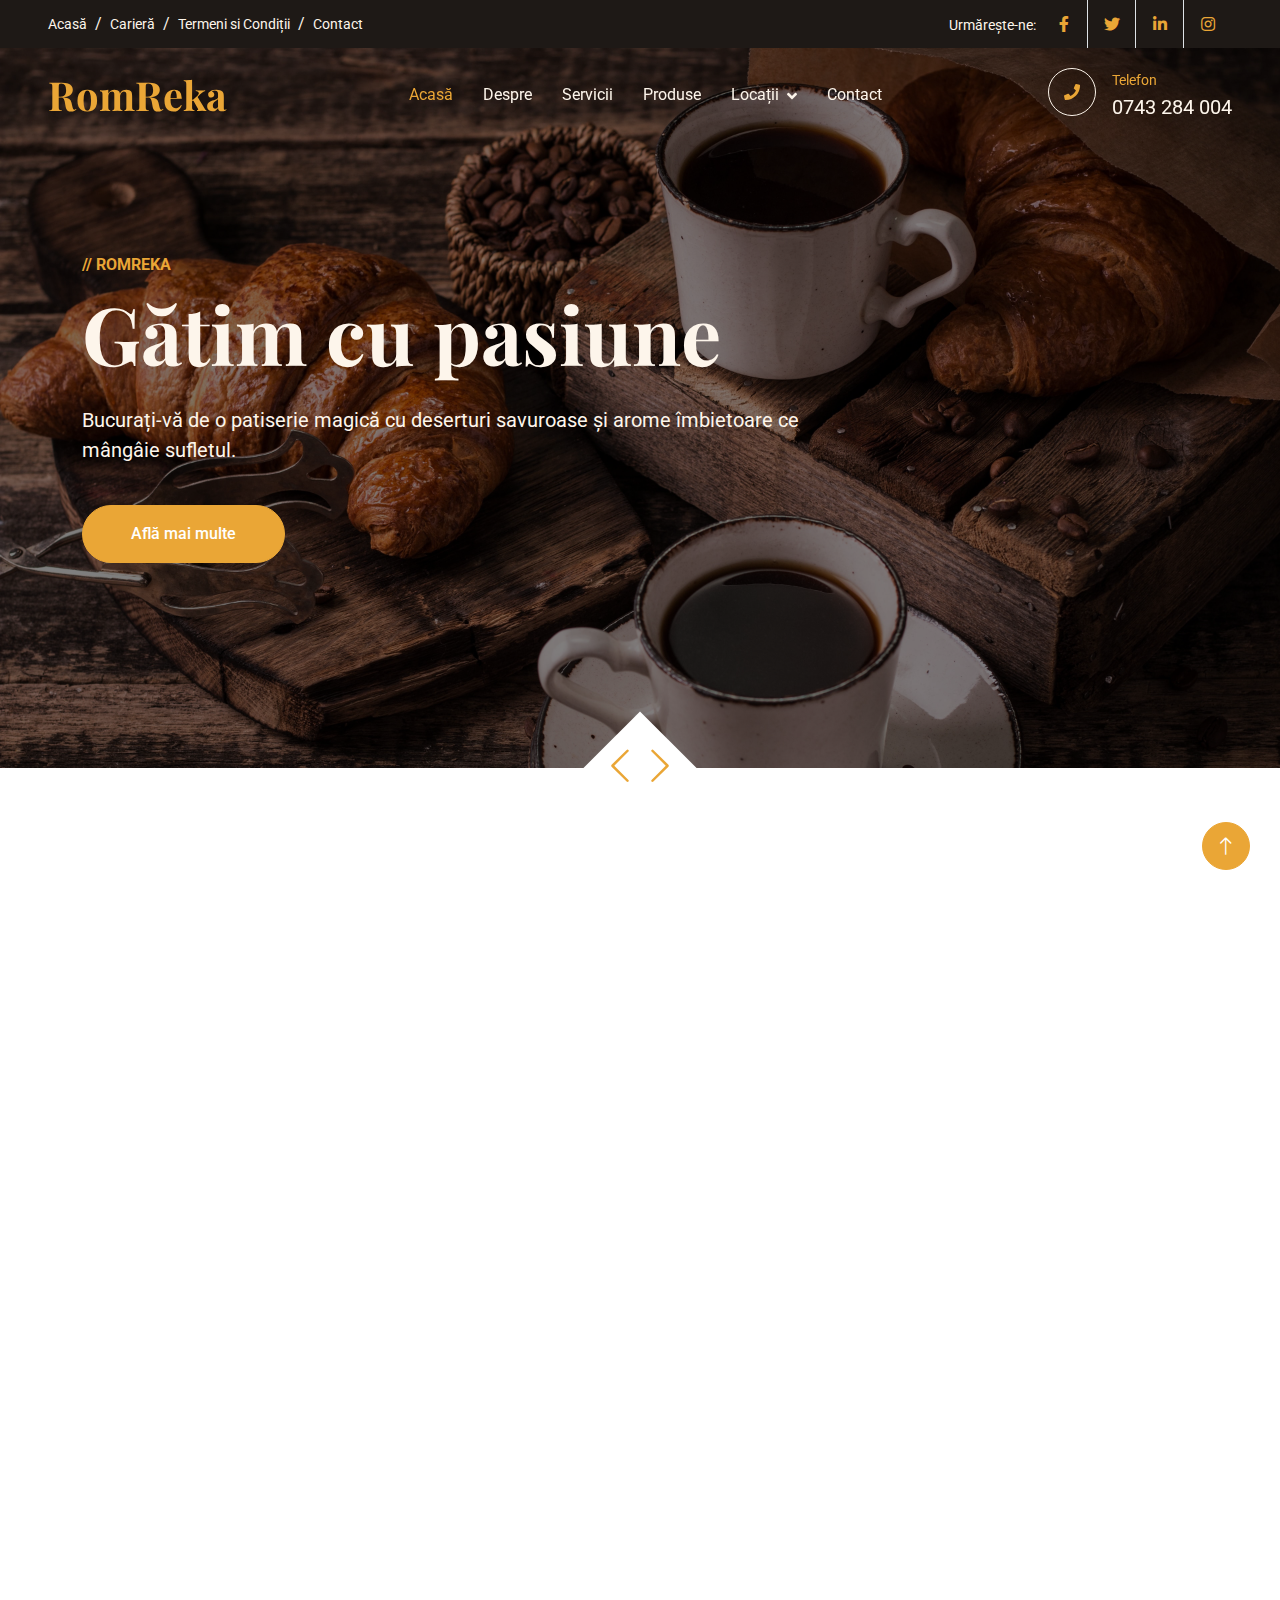
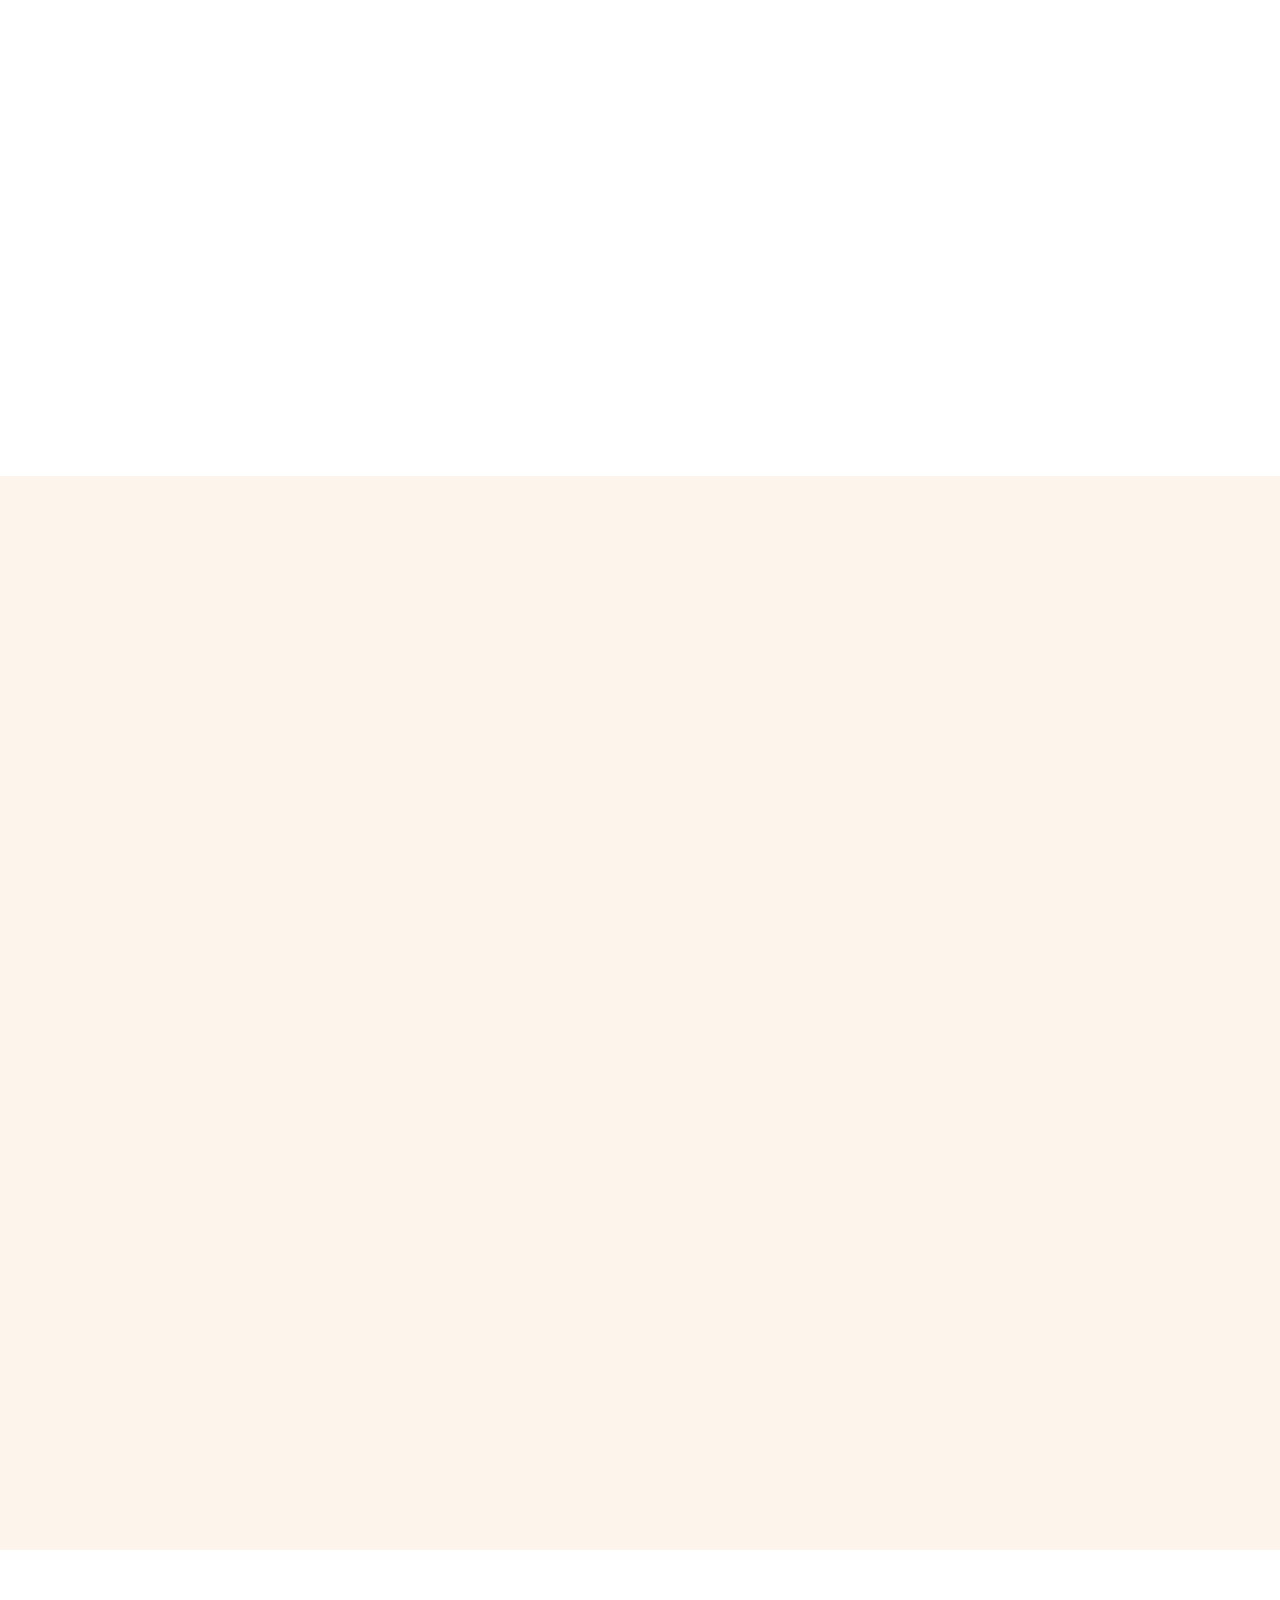
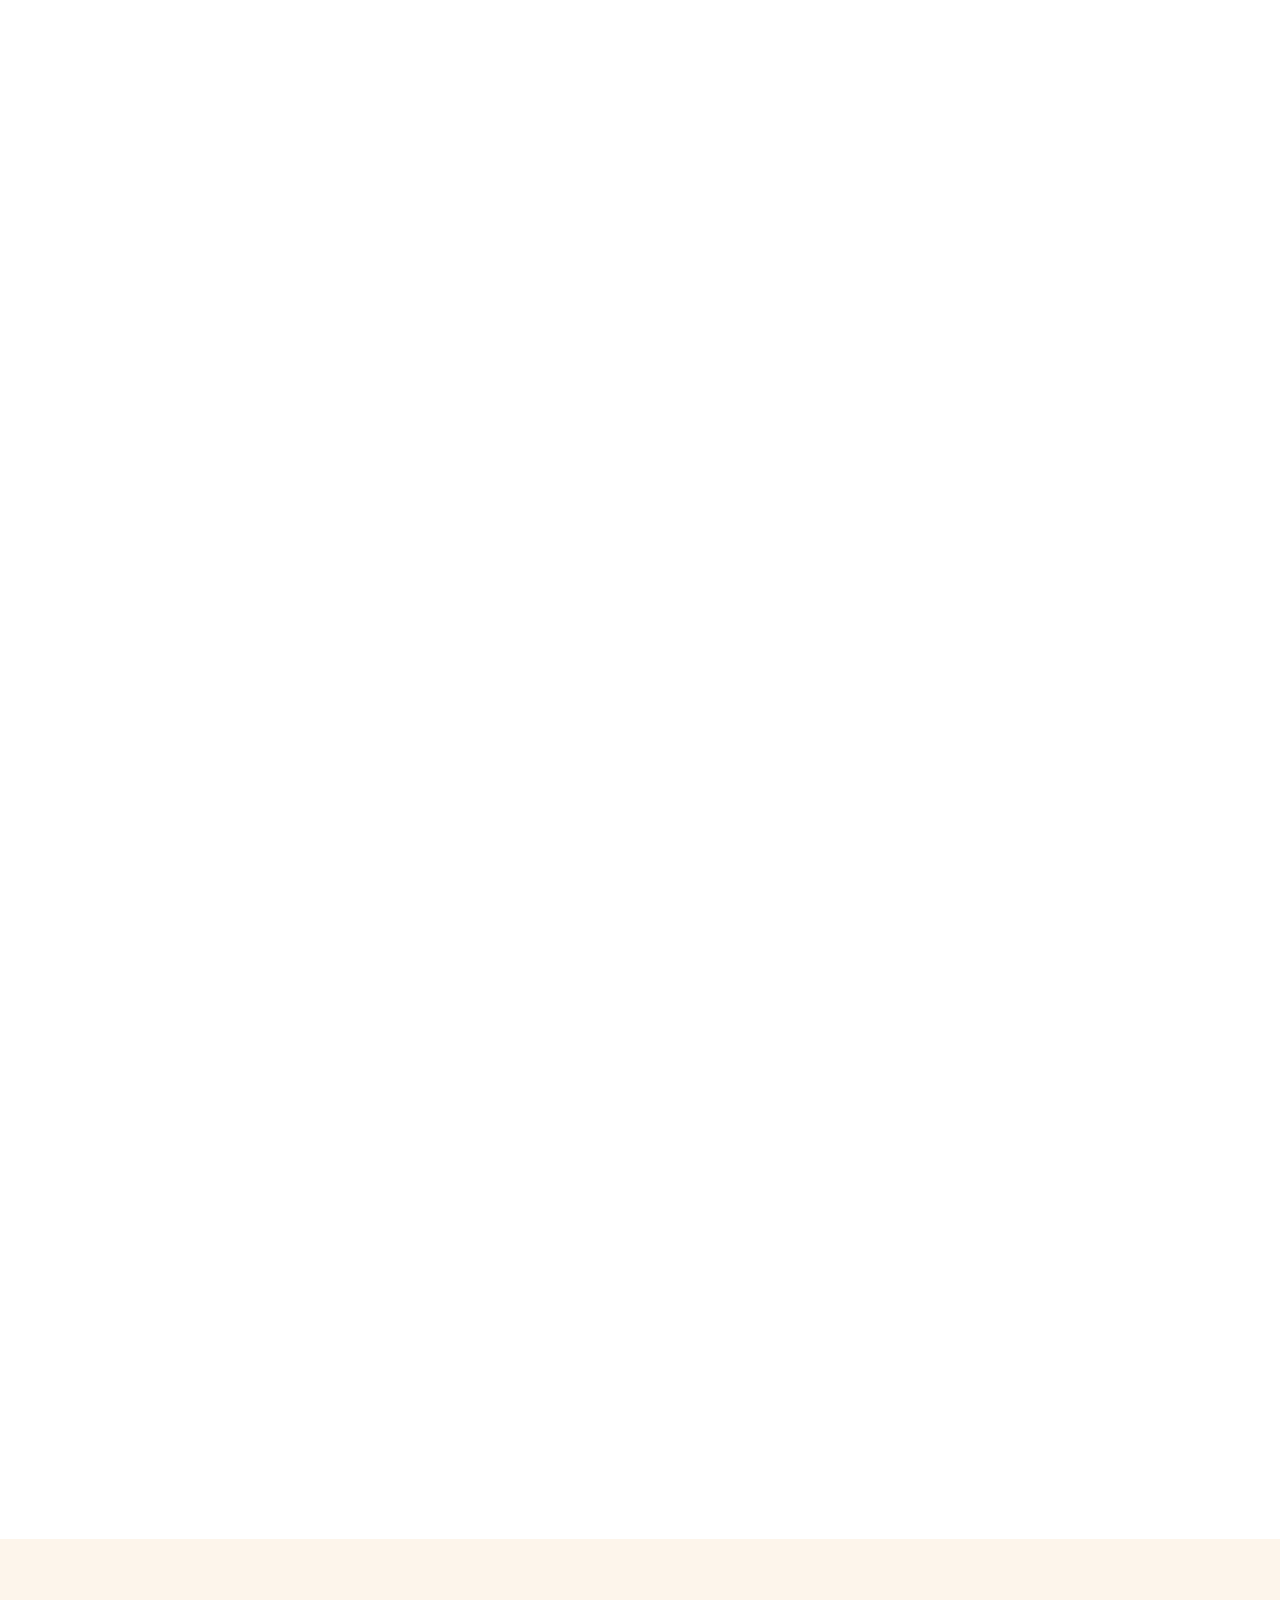
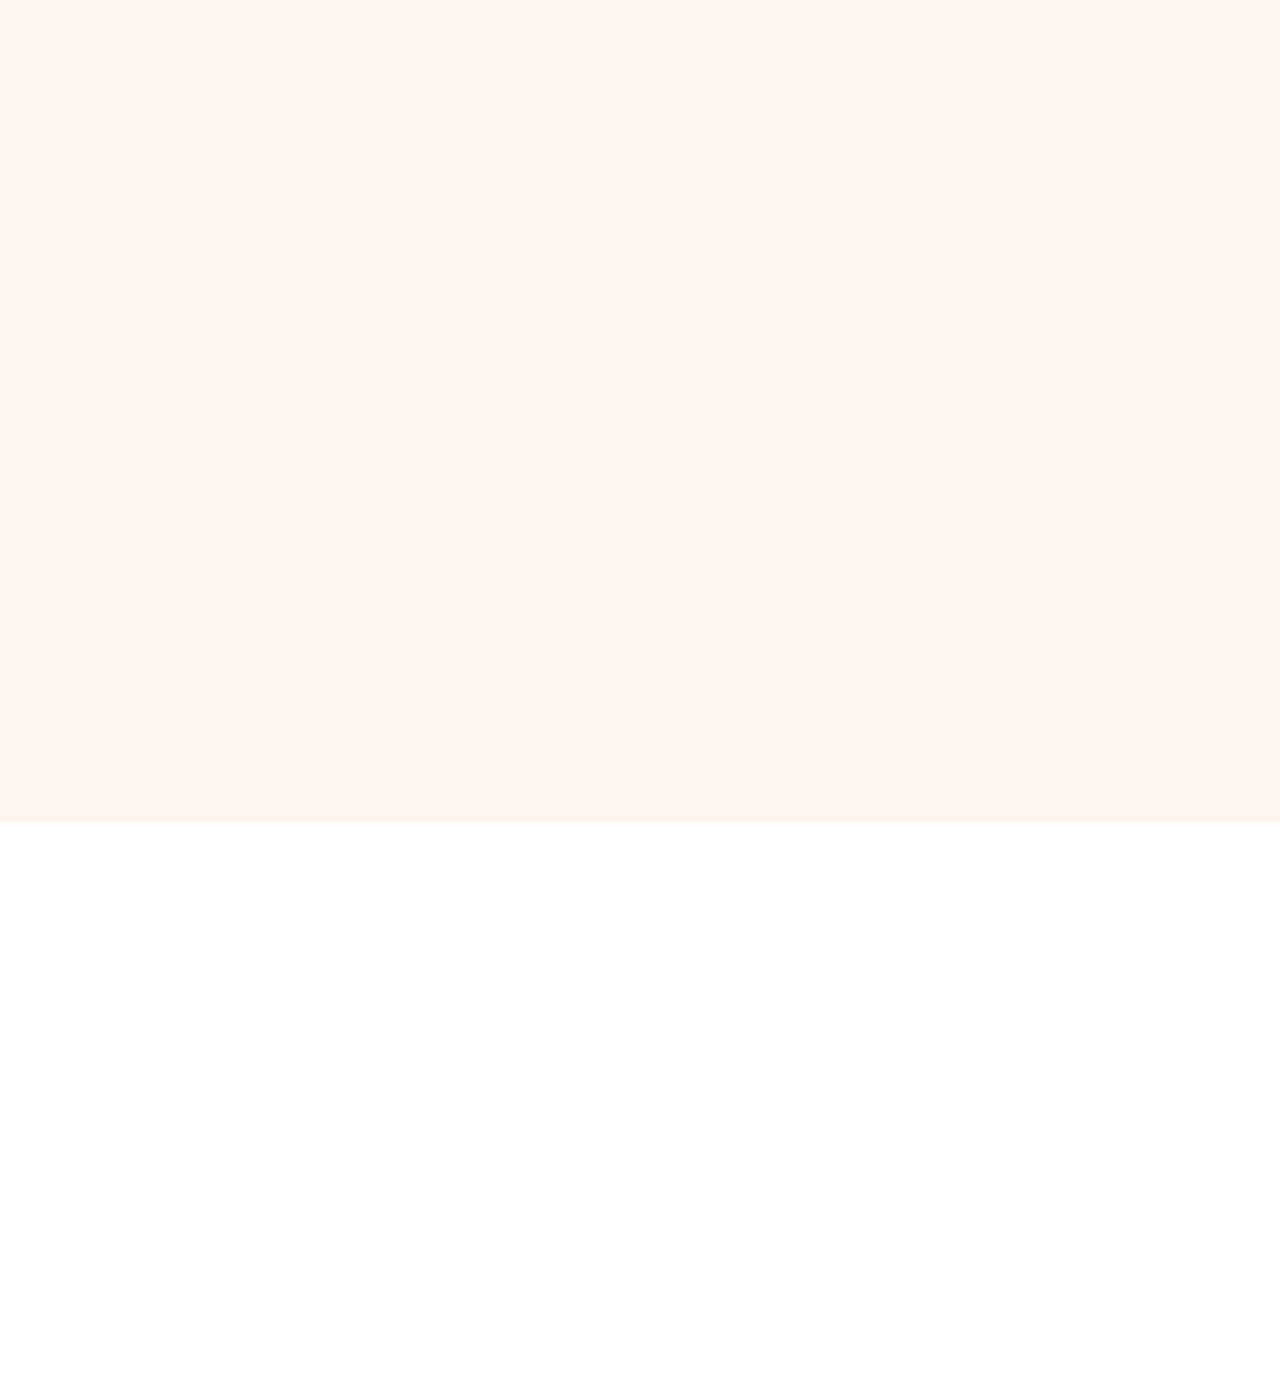
==== index.html @ d93b463f "- added whole project & structure - website for Pastry shop" ====
<!DOCTYPE html>
<html lang="en">

<head>
    <meta charset="utf-8">
    <title>Baker - Bakery Website Template</title>
    <meta content="width=device-width, initial-scale=1.0" name="viewport">
    <meta content="" name="keywords">
    <meta content="" name="description">

    <!-- Favicon -->
    <link href="img/favicon.ico" rel="icon">

    <!-- Google Web Fonts -->
    <link rel="preconnect" href="https://fonts.googleapis.com">
    <link rel="preconnect" href="https://fonts.gstatic.com" crossorigin>
    <link href="https://fonts.googleapis.com/css2?family=Roboto:wght@400;500&family=Playfair+Display:wght@600;700&display=swap" rel="stylesheet"> 

    <!-- Icon Font Stylesheet -->
    <link href="https://cdnjs.cloudflare.com/ajax/libs/font-awesome/5.10.0/css/all.min.css" rel="stylesheet">
    <link href="https://cdn.jsdelivr.net/npm/bootstrap-icons@1.4.1/font/bootstrap-icons.css" rel="stylesheet">

    <!-- Libraries Stylesheet -->
    <link href="lib/animate/animate.min.css" rel="stylesheet">
    <link href="lib/owlcarousel/assets/owl.carousel.min.css" rel="stylesheet">

    <!-- Customized Bootstrap Stylesheet -->
    <link href="css/bootstrap.min.css" rel="stylesheet">

    <!-- Template Stylesheet -->
    <link href="css/style.css" rel="stylesheet">
</head>

<body>
    <!-- Spinner Start -->
    <div id="spinner" class="show bg-white position-fixed translate-middle w-100 vh-100 top-50 start-50 d-flex align-items-center justify-content-center">
        <div class="spinner-grow text-primary" role="status"></div>
    </div>
    <!-- Spinner End -->


    <!-- Topbar Start -->
    <div class="container-fluid top-bar bg-dark text-light px-0 wow fadeIn" data-wow-delay="0.1s">
        <div class="row gx-0 align-items-center d-none d-lg-flex">
            <div class="col-lg-6 px-5 text-start">
                <ol class="breadcrumb mb-0">
                    <li class="breadcrumb-item"><a class="small text-light" href="#">Acasă</a></li>
                    <li class="breadcrumb-item"><a class="small text-light" href="#">Carieră</a></li>
                    <li class="breadcrumb-item"><a class="small text-light" href="#">Termeni si Condiții</a></li>
                    <li class="breadcrumb-item"><a class="small text-light" href="#">Contact</a></li>
                </ol>
            </div>
            <div class="col-lg-6 px-5 text-end">
                <small>Urmărește-ne:</small>
                <div class="h-100 d-inline-flex align-items-center">
                    <a class="btn-lg-square text-primary border-end rounded-0" href=""><i class="fab fa-facebook-f"></i></a>
                    <a class="btn-lg-square text-primary border-end rounded-0" href=""><i class="fab fa-twitter"></i></a>
                    <a class="btn-lg-square text-primary border-end rounded-0" href=""><i class="fab fa-linkedin-in"></i></a>
                    <a class="btn-lg-square text-primary pe-0" href=""><i class="fab fa-instagram"></i></a>
                </div>
            </div>
        </div>
    </div>
    <!-- Topbar End -->


    <!-- Navbar Start -->
    <nav class="navbar navbar-expand-lg navbar-dark fixed-top py-lg-0 px-lg-5 wow fadeIn" data-wow-delay="0.1s">
        <a href="index.html" class="navbar-brand ms-4 ms-lg-0">
            <h1 class="text-primary m-0">RomReka</h1>
        </a>
        <button type="button" class="navbar-toggler me-4" data-bs-toggle="collapse" data-bs-target="#navbarCollapse">
            <span class="navbar-toggler-icon"></span>
        </button>
        <div class="collapse navbar-collapse" id="navbarCollapse">
            <div class="navbar-nav mx-auto p-4 p-lg-0">
                <a href="index.html" class="nav-item nav-link active">Acasă</a>
                <a href="about.html" class="nav-item nav-link">Despre</a>
                <a href="service.html" class="nav-item nav-link">Servicii</a>
                <a href="product.html" class="nav-item nav-link">Produse</a>
                <div class="nav-item dropdown">
                    <a href="#" class="nav-link dropdown-toggle" data-bs-toggle="dropdown">Locații</a>
                    <div class="dropdown-menu m-0">
                        <a href="team.html" class="dropdown-item">Our Team</a>
                        <a href="testimonial.html" class="dropdown-item">Testimonial</a>
                        <a href="404.html" class="dropdown-item">404 Page</a>
                    </div>
                </div>
                <a href="contact.html" class="nav-item nav-link">Contact</a>
            </div>
            <div class=" d-none d-lg-flex">
                <div class="flex-shrink-0 btn-lg-square border border-light rounded-circle">
                    <i class="fa fa-phone text-primary"></i>
                </div>
                <div class="ps-3">
                    <small class="text-primary mb-0">Telefon</small>
                    <p class="text-light fs-5 mb-0">0743 284 004</p>
                </div>
            </div>
        </div>
    </nav>
    <!-- Navbar End -->


    <!-- Carousel Start -->
    <div class="container-fluid p-0 pb-5 wow fadeIn" data-wow-delay="0.1s">
        <div class="owl-carousel header-carousel position-relative">
            <div class="owl-carousel-item position-relative">
                <img class="img-fluid" src="img/carousel-6.jpg" alt="">
                <div class="owl-carousel-inner">
                    <div class="container">
                        <div class="row justify-content-start">
                            <div class="col-lg-8">
                                <p class="text-primary text-uppercase fw-bold mb-2">// RomReka</p>
                                <h1 class="display-1 text-light mb-4 animated slideInDown">Gătim cu pasiune</h1>
                                <p class="text-light fs-5 mb-4 pb-3">Bucurați-vă de o patiserie magică cu deserturi savuroase și arome îmbietoare ce mângâie sufletul.</p>
                                <a href="" class="btn btn-primary rounded-pill py-3 px-5">Află mai multe</a>
                            </div>
                        </div>
                    </div>
                </div>
            </div>
            <div class="owl-carousel-item position-relative">
                <img class="img-fluid" src="img/carousel-3.jpg" alt="">
                <div class="owl-carousel-inner">
                    <div class="container">
                        <div class="row justify-content-start">
                            <div class="col-lg-8">
                                <p class="text-primary text-uppercase fw-bold mb-2">// RomReka</p>
                                <h1 class="display-1 text-light mb-4 animated slideInDown">Gătim cu pasiune</h1>
                                <p class="text-light fs-5 mb-4 pb-3">Bucurați-vă de o patiserie magică cu deserturi savuroase și arome îmbietoare ce mângâie sufletul.</p>
                                <a href="" class="btn btn-primary rounded-pill py-3 px-5">Află mai multe</a>
                            </div>
                        </div>
                    </div>
                </div>
            </div>
        </div>
    </div>
    <!-- Carousel End -->


    <!-- Facts Start -->
    <div class="container-xxl py-6">
        <div class="container">
            <div class="row g-4">
                <div class="col-lg-3 col-md-6 wow fadeIn" data-wow-delay="0.1s">
                    <div class="fact-item bg-light rounded text-center h-100 p-5">
                        <i class="fa fa-certificate fa-4x text-primary mb-4"></i>
                        <p class="mb-2">Years Experience</p>
                        <h1 class="display-5 mb-0" data-toggle="counter-up">50</h1>
                    </div>
                </div>
                <div class="col-lg-3 col-md-6 wow fadeIn" data-wow-delay="0.3s">
                    <div class="fact-item bg-light rounded text-center h-100 p-5">
                        <i class="fa fa-users fa-4x text-primary mb-4"></i>
                        <p class="mb-2">Skilled Professionals</p>
                        <h1 class="display-5 mb-0" data-toggle="counter-up">175</h1>
                    </div>
                </div>
                <div class="col-lg-3 col-md-6 wow fadeIn" data-wow-delay="0.5s">
                    <div class="fact-item bg-light rounded text-center h-100 p-5">
                        <i class="fa fa-bread-slice fa-4x text-primary mb-4"></i>
                        <p class="mb-2">Total Products</p>
                        <h1 class="display-5 mb-0" data-toggle="counter-up">135</h1>
                    </div>
                </div>
                <div class="col-lg-3 col-md-6 wow fadeIn" data-wow-delay="0.7s">
                    <div class="fact-item bg-light rounded text-center h-100 p-5">
                        <i class="fa fa-cart-plus fa-4x text-primary mb-4"></i>
                        <p class="mb-2">Order Everyday</p>
                        <h1 class="display-5 mb-0" data-toggle="counter-up">9357</h1>
                    </div>
                </div>
            </div>
        </div>
    </div>
    <!-- Facts End -->


    <!-- About Start -->
    <div class="container-xxl py-6">
        <div class="container">
            <div class="row g-5">
                <div class="col-lg-6 wow fadeInUp" data-wow-delay="0.1s">
                    <div class="row img-twice position-relative h-100">
                        <div class="col-6">
                            <img class="img-fluid rounded" src="img/about-1.jpg" alt="">
                        </div>
                        <div class="col-6 align-self-end">
                            <img class="img-fluid rounded" src="img/about-2.jpg" alt="">
                        </div>
                    </div>
                </div>
                <div class="col-lg-6 wow fadeInUp" data-wow-delay="0.5s">
                    <div class="h-100">
                        <p class="text-primary text-uppercase mb-2">// About Us</p>
                        <h1 class="display-6 mb-4">We Bake Every Item From The Core Of Our Hearts</h1>
                        <p>Tempor erat elitr rebum at clita. Diam dolor diam ipsum sit. Aliqu diam amet diam et eos. Clita erat ipsum et lorem et sit, sed stet lorem sit clita duo justo magna dolore erat amet</p>
                        <p>Tempor erat elitr rebum at clita. Diam dolor diam ipsum sit. Aliqu diam amet diam et eos. Clita erat ipsum et lorem et sit, sed stet lorem sit clita duo justo magna dolore erat amet</p>
                        <div class="row g-2 mb-4">
                            <div class="col-sm-6">
                                <i class="fa fa-check text-primary me-2"></i>Quality Products
                            </div>
                            <div class="col-sm-6">
                                <i class="fa fa-check text-primary me-2"></i>Custom Products
                            </div>
                            <div class="col-sm-6">
                                <i class="fa fa-check text-primary me-2"></i>Online Order
                            </div>
                            <div class="col-sm-6">
                                <i class="fa fa-check text-primary me-2"></i>Home Delivery
                            </div>
                        </div>
                        <a class="btn btn-primary rounded-pill py-3 px-5" href="">Află mai multe</a>
                    </div>
                </div>
            </div>
        </div>
    </div>
    <!-- About End -->


    <!-- Product Start -->
    <div class="container-xxl bg-light my-6 py-6 pt-0">
        <div class="container">
            <div class="bg-primary text-light rounded-bottom p-5 my-6 mt-0 wow fadeInUp" data-wow-delay="0.1s">
                <div class="row g-4 align-items-center">
                    <div class="col-lg-6">
                        <h1 class="display-4 text-light mb-0">The Best Bakery In Your City</h1>
                    </div>
                    <div class="col-lg-6 text-lg-end">
                        <div class="d-inline-flex align-items-center text-start">
                            <i class="fa fa-phone-alt fa-4x flex-shrink-0"></i>
                            <div class="ms-4">
                                <p class="fs-5 fw-bold mb-0">Call Us</p>
                                <p class="fs-1 fw-bold mb-0">+012 345 6789</p>
                            </div>
                        </div>
                    </div>
                </div>
            </div>
            <div class="text-center mx-auto mb-5 wow fadeInUp" data-wow-delay="0.1s" style="max-width: 500px;">
                <p class="text-primary text-uppercase mb-2">// Bakery Products</p>
                <h1 class="display-6 mb-4">Explore The Categories Of Our Bakery Products</h1>
            </div>
            <div class="row g-4">
                <div class="col-lg-4 col-md-6 wow fadeInUp" data-wow-delay="0.1s">
                    <div class="product-item d-flex flex-column bg-white rounded overflow-hidden h-100">
                        <div class="text-center p-4">
                            <div class="d-inline-block border border-primary rounded-pill px-3 mb-3">$11 - $99</div>
                            <h3 class="mb-3">Cake</h3>
                            <span>Tempor erat elitr rebum at clita dolor diam ipsum sit diam amet diam et eos</span>
                        </div>
                        <div class="position-relative mt-auto">
                            <img class="img-fluid" src="img/product-1.jpg" alt="">
                            <div class="product-overlay">
                                <a class="btn btn-lg-square btn-outline-light rounded-circle" href=""><i class="fa fa-eye text-primary"></i></a>
                            </div>
                        </div>
                    </div>
                </div>
                <div class="col-lg-4 col-md-6 wow fadeInUp" data-wow-delay="0.3s">
                    <div class="product-item d-flex flex-column bg-white rounded overflow-hidden h-100">
                        <div class="text-center p-4">
                            <div class="d-inline-block border border-primary rounded-pill pt-1 px-3 mb-3">$11 - $99</div>
                            <h3 class="mb-3">Bread</h3>
                            <span>Tempor erat elitr rebum at clita dolor diam ipsum sit diam amet diam et eos</span>
                        </div>
                        <div class="position-relative mt-auto">
                            <img class="img-fluid" src="img/product-2.jpg" alt="">
                            <div class="product-overlay">
                                <a class="btn btn-lg-square btn-outline-light rounded-circle" href=""><i class="fa fa-eye text-primary"></i></a>
                            </div>
                        </div>
                    </div>
                </div>
                <div class="col-lg-4 col-md-6 wow fadeInUp" data-wow-delay="0.5s">
                    <div class="product-item d-flex flex-column bg-white rounded overflow-hidden h-100">
                        <div class="text-center p-4">
                            <div class="d-inline-block border border-primary rounded-pill pt-1 px-3 mb-3">$11 - $99</div>
                            <h4 class="mb-3">Cookies</h4>
                            <span>Tempor erat elitr rebum at clita dolor diam ipsum sit diam amet diam et eos</span>
                        </div>
                        <div class="position-relative mt-auto">
                            <img class="img-fluid" src="img/product-3.jpg" alt="">
                            <div class="product-overlay">
                                <a class="btn btn-lg-square btn-outline-light rounded-circle" href=""><i class="fa fa-eye text-primary"></i></a>
                            </div>
                        </div>
                    </div>
                </div>
            </div>
        </div>
    </div>
    <!-- Product End -->


    <!-- Service Start -->
    <div class="container-xxl py-6">
        <div class="container">
            <div class="row g-5">
                <div class="col-lg-6 wow fadeInUp" data-wow-delay="0.1s">
                    <p class="text-primary text-uppercase mb-2">// Our Services</p>
                    <h1 class="display-6 mb-4">What Do We Offer For You?</h1>
                    <p class="mb-5">Tempor erat elitr rebum at clita. Diam dolor diam ipsum sit. Aliqu diam amet diam et eos. Clita erat ipsum et lorem et sit, sed stet lorem sit clita duo justo magna dolore erat amet</p>
                    <div class="row gy-5 gx-4">
                        <div class="col-sm-6 wow fadeIn" data-wow-delay="0.1s">
                            <div class="d-flex align-items-center mb-3">
                                <div class="flex-shrink-0 btn-square bg-primary rounded-circle me-3">
                                    <i class="fa fa-bread-slice text-white"></i>
                                </div>
                                <h5 class="mb-0">Quality Products</h5>
                            </div>
                            <span>Magna sea eos sit dolor, ipsum amet ipsum lorem diam eos</span>
                        </div>
                        <div class="col-sm-6 wow fadeIn" data-wow-delay="0.2s">
                            <div class="d-flex align-items-center mb-3">
                                <div class="flex-shrink-0 btn-square bg-primary rounded-circle me-3">
                                    <i class="fa fa-birthday-cake text-white"></i>
                                </div>
                                <h5 class="mb-0">Custom Products</h5>
                            </div>
                            <span>Magna sea eos sit dolor, ipsum amet ipsum lorem diam eos</span>
                        </div>
                        <div class="col-sm-6 wow fadeIn" data-wow-delay="0.3s">
                            <div class="d-flex align-items-center mb-3">
                                <div class="flex-shrink-0 btn-square bg-primary rounded-circle me-3">
                                    <i class="fa fa-cart-plus text-white"></i>
                                </div>
                                <h5 class="mb-0">Online Order</h5>
                            </div>
                            <span>Magna sea eos sit dolor, ipsum amet ipsum lorem diam eos</span>
                        </div>
                        <div class="col-sm-6 wow fadeIn" data-wow-delay="0.4s">
                            <div class="d-flex align-items-center mb-3">
                                <div class="flex-shrink-0 btn-square bg-primary rounded-circle me-3">
                                    <i class="fa fa-truck text-white"></i>
                                </div>
                                <h5 class="mb-0">Home Delivery</h5>
                            </div>
                            <span>Magna sea eos sit dolor, ipsum amet ipsum lorem diam eos</span>
                        </div>
                    </div>
                </div>
                <div class="col-lg-6 wow fadeInUp" data-wow-delay="0.5s">
                    <div class="row img-twice position-relative h-100">
                        <div class="col-6">
                            <img class="img-fluid rounded" src="img/service-1.jpg" alt="">
                        </div>
                        <div class="col-6 align-self-end">
                            <img class="img-fluid rounded" src="img/service-2.jpg" alt="">
                        </div>
                    </div>
                </div>
            </div>
        </div>
    </div>
    <!-- Service End -->


    <!-- Team Start -->
    <div class="container-xxl py-6">
        <div class="container">
            <div class="text-center mx-auto mb-5 wow fadeInUp" data-wow-delay="0.1s" style="max-width: 500px;">
                <p class="text-primary text-uppercase mb-2">// Our Team</p>
                <h1 class="display-6 mb-4">We're Super Professional At Our Skills</h1>
            </div>
            <div class="row g-4">
                <div class="col-lg-3 col-md-6 wow fadeInUp" data-wow-delay="0.1s">
                    <div class="team-item text-center rounded overflow-hidden">
                        <img class="img-fluid" src="img/team-1.jpg" alt="">
                        <div class="team-text">
                            <div class="team-title">
                                <h5>Full Name</h5>
                                <span>Designation</span>
                            </div>
                            <div class="team-social">
                                <a class="btn btn-square btn-light rounded-circle" href=""><i class="fab fa-facebook-f"></i></a>
                                <a class="btn btn-square btn-light rounded-circle" href=""><i class="fab fa-twitter"></i></a>
                                <a class="btn btn-square btn-light rounded-circle" href=""><i class="fab fa-instagram"></i></a>
                            </div>
                        </div>
                    </div>
                </div>
                <div class="col-lg-3 col-md-6 wow fadeInUp" data-wow-delay="0.3s">
                    <div class="team-item text-center rounded overflow-hidden">
                        <img class="img-fluid" src="img/team-2.jpg" alt="">
                        <div class="team-text">
                            <div class="team-title">
                                <h5>Full Name</h5>
                                <span>Designation</span>
                            </div>
                            <div class="team-social">
                                <a class="btn btn-square btn-light rounded-circle" href=""><i class="fab fa-facebook-f"></i></a>
                                <a class="btn btn-square btn-light rounded-circle" href=""><i class="fab fa-twitter"></i></a>
                                <a class="btn btn-square btn-light rounded-circle" href=""><i class="fab fa-instagram"></i></a>
                            </div>
                        </div>
                    </div>
                </div>
                <div class="col-lg-3 col-md-6 wow fadeInUp" data-wow-delay="0.5s">
                    <div class="team-item text-center rounded overflow-hidden">
                        <img class="img-fluid" src="img/team-3.jpg" alt="">
                        <div class="team-text">
                            <div class="team-title">
                                <h5>Full Name</h5>
                                <span>Designation</span>
                            </div>
                            <div class="team-social">
                                <a class="btn btn-square btn-light rounded-circle" href=""><i class="fab fa-facebook-f"></i></a>
                                <a class="btn btn-square btn-light rounded-circle" href=""><i class="fab fa-twitter"></i></a>
                                <a class="btn btn-square btn-light rounded-circle" href=""><i class="fab fa-instagram"></i></a>
                            </div>
                        </div>
                    </div>
                </div>
                <div class="col-lg-3 col-md-6 wow fadeInUp" data-wow-delay="0.7s">
                    <div class="team-item text-center rounded overflow-hidden">
                        <img class="img-fluid" src="img/team-4.jpg" alt="">
                        <div class="team-text">
                            <div class="team-title">
                                <h5>Full Name</h5>
                                <span>Designation</span>
                            </div>
                            <div class="team-social">
                                <a class="btn btn-square btn-light rounded-circle" href=""><i class="fab fa-facebook-f"></i></a>
                                <a class="btn btn-square btn-light rounded-circle" href=""><i class="fab fa-twitter"></i></a>
                                <a class="btn btn-square btn-light rounded-circle" href=""><i class="fab fa-instagram"></i></a>
                            </div>
                        </div>
                    </div>
                </div>
            </div>
        </div>
    </div>
    <!-- Team End -->


    <!-- Testimonial Start -->
    <div class="container-xxl bg-light my-6 py-6 pb-0">
        <div class="container">
            <div class="text-center mx-auto mb-5 wow fadeInUp" data-wow-delay="0.1s" style="max-width: 500px;">
                <p class="text-primary text-uppercase mb-2">// Client's Review</p>
                <h1 class="display-6 mb-4">More Than 20000+ Customers Trusted Us</h1>
            </div>
            <div class="owl-carousel testimonial-carousel wow fadeInUp" data-wow-delay="0.1s">
                <div class="testimonial-item bg-white rounded p-4">
                    <div class="d-flex align-items-center mb-4">
                        <img class="flex-shrink-0 rounded-circle border p-1" src="img/testimonial-1.jpg" alt="">
                        <div class="ms-4">
                            <h5 class="mb-1">Client Name</h5>
                            <span>Profession</span>
                        </div>
                    </div>
                    <p class="mb-0">Tempor erat elitr rebum at clita. Diam dolor diam ipsum sit diam amet diam et eos. Clita erat ipsum et lorem et sit.</p>
                </div>
                <div class="testimonial-item bg-white rounded p-4">
                    <div class="d-flex align-items-center mb-4">
                        <img class="flex-shrink-0 rounded-circle border p-1" src="img/testimonial-2.jpg" alt="">
                        <div class="ms-4">
                            <h5 class="mb-1">Client Name</h5>
                            <span>Profession</span>
                        </div>
                    </div>
                    <p class="mb-0">Tempor erat elitr rebum at clita. Diam dolor diam ipsum sit diam amet diam et eos. Clita erat ipsum et lorem et sit.</p>
                </div>
                <div class="testimonial-item bg-white rounded p-4">
                    <div class="d-flex align-items-center mb-4">
                        <img class="flex-shrink-0 rounded-circle border p-1" src="img/testimonial-3.jpg" alt="">
                        <div class="ms-4">
                            <h5 class="mb-1">Client Name</h5>
                            <span>Profession</span>
                        </div>
                    </div>
                    <p class="mb-0">Tempor erat elitr rebum at clita. Diam dolor diam ipsum sit diam amet diam et eos. Clita erat ipsum et lorem et sit.</p>
                </div>
                <div class="testimonial-item bg-white rounded p-4">
                    <div class="d-flex align-items-center mb-4">
                        <img class="flex-shrink-0 rounded-circle border p-1" src="img/testimonial-4.jpg" alt="">
                        <div class="ms-4">
                            <h5 class="mb-1">Client Name</h5>
                            <span>Profession</span>
                        </div>
                    </div>
                    <p class="mb-0">Tempor erat elitr rebum at clita. Diam dolor diam ipsum sit diam amet diam et eos. Clita erat ipsum et lorem et sit.</p>
                </div>
            </div>
            <div class="bg-primary text-light rounded-top p-5 my-6 mb-0 wow fadeInUp" data-wow-delay="0.1s">
                <div class="row align-items-center">
                    <div class="col-md-6">
                        <h1 class="display-4 text-light mb-0">Subscribe Our Newsletter</h1>
                    </div>
                    <div class="col-md-6 text-md-end">
                        <div class="position-relative">
                            <input class="form-control bg-transparent border-light w-100 py-3 ps-4 pe-5" type="text" placeholder="Your email">
                            <button type="button" class="btn btn-dark py-2 px-3 position-absolute top-0 end-0 mt-2 me-2">SignUp</button>
                        </div>
                    </div>
                </div>
            </div>
        </div>
    </div>
    <!-- Testimonial End -->


    <!-- Footer Start -->
    <div class="container-fluid bg-dark text-light footer my-6 mb-0 py-5 wow fadeIn" data-wow-delay="0.1s">
        <div class="container py-5">
            <div class="row g-5">
                <div class="col-lg-3 col-md-6">
                    <h4 class="text-light mb-4">Office Address</h4>
                    <p class="mb-2"><i class="fa fa-map-marker-alt me-3"></i>123 Street, New York, USA</p>
                    <p class="mb-2"><i class="fa fa-phone-alt me-3"></i>+012 345 67890</p>
                    <p class="mb-2"><i class="fa fa-envelope me-3"></i>info@example.com</p>
                    <div class="d-flex pt-2">
                        <a class="btn btn-square btn-outline-light rounded-circle me-1" href=""><i class="fab fa-twitter"></i></a>
                        <a class="btn btn-square btn-outline-light rounded-circle me-1" href=""><i class="fab fa-facebook-f"></i></a>
                        <a class="btn btn-square btn-outline-light rounded-circle me-1" href=""><i class="fab fa-youtube"></i></a>
                        <a class="btn btn-square btn-outline-light rounded-circle me-0" href=""><i class="fab fa-linkedin-in"></i></a>
                    </div>
                </div>
                <div class="col-lg-3 col-md-6">
                    <h4 class="text-light mb-4">Quick Links</h4>
                    <a class="btn btn-link" href="">About Us</a>
                    <a class="btn btn-link" href="">Contact Us</a>
                    <a class="btn btn-link" href="">Our Services</a>
                    <a class="btn btn-link" href="">Terms & Condition</a>
                    <a class="btn btn-link" href="">Support</a>
                </div>
                <div class="col-lg-3 col-md-6">
                    <h4 class="text-light mb-4">Quick Links</h4>
                    <a class="btn btn-link" href="">About Us</a>
                    <a class="btn btn-link" href="">Contact Us</a>
                    <a class="btn btn-link" href="">Our Services</a>
                    <a class="btn btn-link" href="">Terms & Condition</a>
                    <a class="btn btn-link" href="">Support</a>
                </div>
                <div class="col-lg-3 col-md-6">
                    <h4 class="text-light mb-4">Photo Gallery</h4>
                    <div class="row g-2">
                        <div class="col-4">
                            <img class="img-fluid bg-light rounded p-1" src="img/product-1.jpg" alt="Image">
                        </div>
                        <div class="col-4">
                            <img class="img-fluid bg-light rounded p-1" src="img/product-2.jpg" alt="Image">
                        </div>
                        <div class="col-4">
                            <img class="img-fluid bg-light rounded p-1" src="img/product-3.jpg" alt="Image">
                        </div>
                        <div class="col-4">
                            <img class="img-fluid bg-light rounded p-1" src="img/product-2.jpg" alt="Image">
                        </div>
                        <div class="col-4">
                            <img class="img-fluid bg-light rounded p-1" src="img/product-3.jpg" alt="Image">
                        </div>
                        <div class="col-4">
                            <img class="img-fluid bg-light rounded p-1" src="img/product-1.jpg" alt="Image">
                        </div>
                    </div>
                </div>
            </div>
        </div>
    </div>
    <!-- Footer End -->


    <!-- Copyright Start -->
    <div class="container-fluid copyright text-light py-4 wow fadeIn" data-wow-delay="0.1s">
        <div class="container">
            <div class="row">
                <div class="col-md-6 text-center text-md-start mb-3 mb-md-0">
                    &copy; <a href="#">Your Site Name</a>, All Right Reserved.
                </div>
                <div class="col-md-6 text-center text-md-end">
                    <!--/*** This template is free as long as you keep the footer author’s credit link/attribution link/backlink. If you'd like to use the template without the footer author’s credit link/attribution link/backlink, you can purchase the Credit Removal License from "https://htmlcodex.com/credit-removal". Thank you for your support. ***/-->
                    Designed By <a href="https://htmlcodex.com">HTML Codex</a>
                </div>
            </div>
        </div>
    </div>
    <!-- Copyright End -->


    <!-- Back to Top -->
    <a href="#" class="btn btn-lg btn-primary btn-lg-square rounded-circle back-to-top"><i class="bi bi-arrow-up"></i></a>


    <!-- JavaScript Libraries -->
    <script src="https://code.jquery.com/jquery-3.4.1.min.js"></script>
    <script src="https://cdn.jsdelivr.net/npm/bootstrap@5.0.0/dist/js/bootstrap.bundle.min.js"></script>
    <script src="lib/wow/wow.min.js"></script>
    <script src="lib/easing/easing.min.js"></script>
    <script src="lib/waypoints/waypoints.min.js"></script>
    <script src="lib/counterup/counterup.min.js"></script>
    <script src="lib/owlcarousel/owl.carousel.min.js"></script>

    <!-- Template Javascript -->
    <script src="js/main.js"></script>
</body>

</html>
---- css/style.css ----
/********** Template CSS **********/
:root {
    --primary: #EAA636;
    --secondary: #545454;
    --light: #FDF5EB;
    --dark: #1E1916;
}

h4,
h5,
h6,
.h4,
.h5,
.h6 {
    font-weight: 600 !important;
}

.py-6 {
    padding-top: 6rem;
    padding-bottom: 6rem;
}

.my-6 {
    margin-top: 6rem;
    margin-bottom: 6rem;
}

.back-to-top {
    position: fixed;
    display: none;
    right: 30px;
    bottom: 30px;
    z-index: 99;
}


/*** Spinner ***/
#spinner {
    opacity: 0;
    visibility: hidden;
    transition: opacity .5s ease-out, visibility 0s linear .5s;
    z-index: 99999;
}

#spinner.show {
    transition: opacity .5s ease-out, visibility 0s linear 0s;
    visibility: visible;
    opacity: 1;
}


/*** Button ***/
.btn {
    font-weight: 500;
    transition: .5s;
}

.btn.btn-primary {
    color: #FFFFFF;
}

.btn-square {
    width: 38px;
    height: 38px;
}

.btn-sm-square {
    width: 32px;
    height: 32px;
}

.btn-lg-square {
    width: 48px;
    height: 48px;
}

.btn-square,
.btn-sm-square,
.btn-lg-square {
    padding: 0;
    display: flex;
    align-items: center;
    justify-content: center;
    font-weight: normal;
}


/*** Navbar ***/
.navbar .dropdown-toggle::after {
    border: none;
    content: "\f107";
    font-family: "Font Awesome 5 Free";
    font-weight: 900;
    vertical-align: middle;
    margin-left: 8px;
}

.navbar .navbar-nav .nav-link {
    padding: 35px 15px;
    color: var(--light);
    outline: none;
}

.navbar .navbar-nav .nav-link:hover,
.navbar .navbar-nav .nav-link.active {
    color: var(--primary);
}

.navbar.fixed-top {
    transition: .5s;
}

@media (max-width: 991.98px) {
    .navbar .navbar-nav {
        margin-top: 10px;
        border-top: 1px solid rgba(255, 255, 255, .3);
        background: var(--dark);
    }

    .navbar .navbar-nav .nav-link {
        padding: 10px 0;
    }
}

@media (min-width: 992px) {
    .navbar .nav-item .dropdown-menu {
        display: block;
        visibility: hidden;
        top: 100%;
        transform: rotateX(-75deg);
        transform-origin: 0% 0%;
        transition: .5s;
        opacity: 0;
    }

    .navbar .nav-item:hover .dropdown-menu {
        transform: rotateX(0deg);
        visibility: visible;
        transition: .5s;
        opacity: 1;
    }
}


/*** Header ***/
.header-carousel .owl-carousel-inner {
    position: absolute;
    width: 100%;
    height: 100%;
    top: 0;
    left: 0;
    display: flex;
    align-items: center;
    background: rgba(0, 0, 0, .5);
}

@media (max-width: 768px) {
    .header-carousel .owl-carousel-item {
        position: relative;
        min-height: 600px;
    }

    .header-carousel .owl-carousel-item img {
        position: absolute;
        width: 100%;
        height: 100%;
        object-fit: cover;
    }

    .header-carousel .owl-carousel-item p {
        font-size: 16px !important;
    }
}

.header-carousel .owl-nav {
    position: relative;
    width: 80px;
    height: 80px;
    margin: -40px auto 0 auto;
    display: flex;
    justify-content: center;
    align-items: center;
}

.header-carousel .owl-nav::before {
    position: absolute;
    content: "";
    width: 100%;
    height: 100%;
    top: 0;
    left: 0;
    background: #FFFFFF;
    transform: rotate(45deg);
}

.header-carousel .owl-nav .owl-prev,
.header-carousel .owl-nav .owl-next {
    position: relative;
    font-size: 40px;
    color: var(--primary);
    transition: .5s;
    z-index: 1;
}

.header-carousel .owl-nav .owl-prev:hover,
.header-carousel .owl-nav .owl-next:hover {
    color: var(--dark);
}

.page-header {
    margin-bottom: 6rem;
    background: linear-gradient(rgba(0, 0, 0, .5), rgba(0, 0, 0, .5)), url(../img/carousel-1.jpg) center center no-repeat;
    background-size: cover;
}

.breadcrumb-item+.breadcrumb-item::before {
    color: var(--light);
}


/*** Facts ***/
.fact-item {
    transition: .5s;
}

.fact-item:hover {
    margin-top: -10px;
    background: #FFFFFF !important;
    box-shadow: 0 0 45px rgba(0, 0, 0, .07);
}


/*** About ***/
.img-twice::before {
    position: absolute;
    content: "";
    width: 60%;
    height: 80%;
    top: 10%;
    left: 20%;
    background: var(--primary);
    border: 25px solid var(--light);
    border-radius: 6px;
    z-index: -1;
}


/*** Product ***/
.product-item {
    transition: .5s;
}

.product-item:hover {
    background: var(--primary) !important;
}

.product-item:hover * {
    color: var(--light);
}

.product-item:hover .border-primary {
    border-color: var(--light) !important;
}

.product-item .product-overlay {
    position: absolute;
    width: 100%;
    height: 0;
    top: 0;
    left: 0;
    display: flex;
    align-items: center;
    justify-content: center;
    background: rgba(0, 0, 0, .5);
    overflow: hidden;
    opacity: 0;
    transition: .5s;
}

.product-item:hover .product-overlay {
    height: 100%;
    opacity: 1;
}


/*** Team ***/
.team-item .team-text {
    position: relative;
    height: 100px;
    overflow: hidden;
}

.team-item .team-title {
    position: absolute;
    width: 100%;
    height: 100%;
    top: 0;
    left: 0;
    display: flex;
    flex-direction: column;
    align-items: center;
    justify-content: center;
    background: var(--light);
    transition: .5s;
}

.team-item:hover .team-title {
    top: -100px;
}

.team-item .team-social {
    position: absolute;
    width: 100%;
    height: 100%;
    top: 100px;
    left: 0;
    display: flex;
    align-items: center;
    justify-content: center;
    background: var(--primary);
    transition: .5s;
}

.team-item .team-social .btn {
    margin: 0 3px;
}

.team-item:hover .team-social {
    top: 0;
}


/*** Testimonial ***/
.testimonial-carousel .owl-item .testimonial-item img {
    width: 60px;
    height: 60px;
}

.testimonial-carousel .owl-item .testimonial-item,
.testimonial-carousel .owl-item .testimonial-item * {
    transition: .5s;
}

.testimonial-carousel .owl-item.center .testimonial-item {
    background: var(--primary) !important;
}

.testimonial-carousel .owl-item.center .testimonial-item * {
    color: #FFFFFF !important;
}

.testimonial-carousel .owl-nav {
    margin-top: 30px;
    display: flex;
    justify-content: center;
}

.testimonial-carousel .owl-nav .owl-prev,
.testimonial-carousel .owl-nav .owl-next {
    margin: 0 12px;
    width: 50px;
    height: 50px;
    display: flex;
    align-items: center;
    justify-content: center;
    border-radius: 50px;
    font-size: 22px;
    color: var(--light);
    background: var(--primary);
    transition: .5s;
}

.testimonial-carousel .owl-nav .owl-prev:hover,
.testimonial-carousel .owl-nav .owl-next:hover {
    color: var(--primary);
    background: var(--dark);
}


/*** Footer ***/
.footer .btn.btn-link {
    display: block;
    margin-bottom: 5px;
    padding: 0;
    text-align: left;
    color: var(--light);
    font-weight: normal;
    text-transform: capitalize;
    transition: .3s;
}

.footer .btn.btn-link::before {
    position: relative;
    content: "\f105";
    font-family: "Font Awesome 5 Free";
    font-weight: 900;
    color: var(--light);
    margin-right: 10px;
}

.footer .btn.btn-link:hover {
    color: var(--primary);
    letter-spacing: 1px;
    box-shadow: none;
}

.copyright {
    background: #111111;
}

.copyright a {
    color: var(--primary);
}

.copyright a:hover {
    color: var(--light);
}
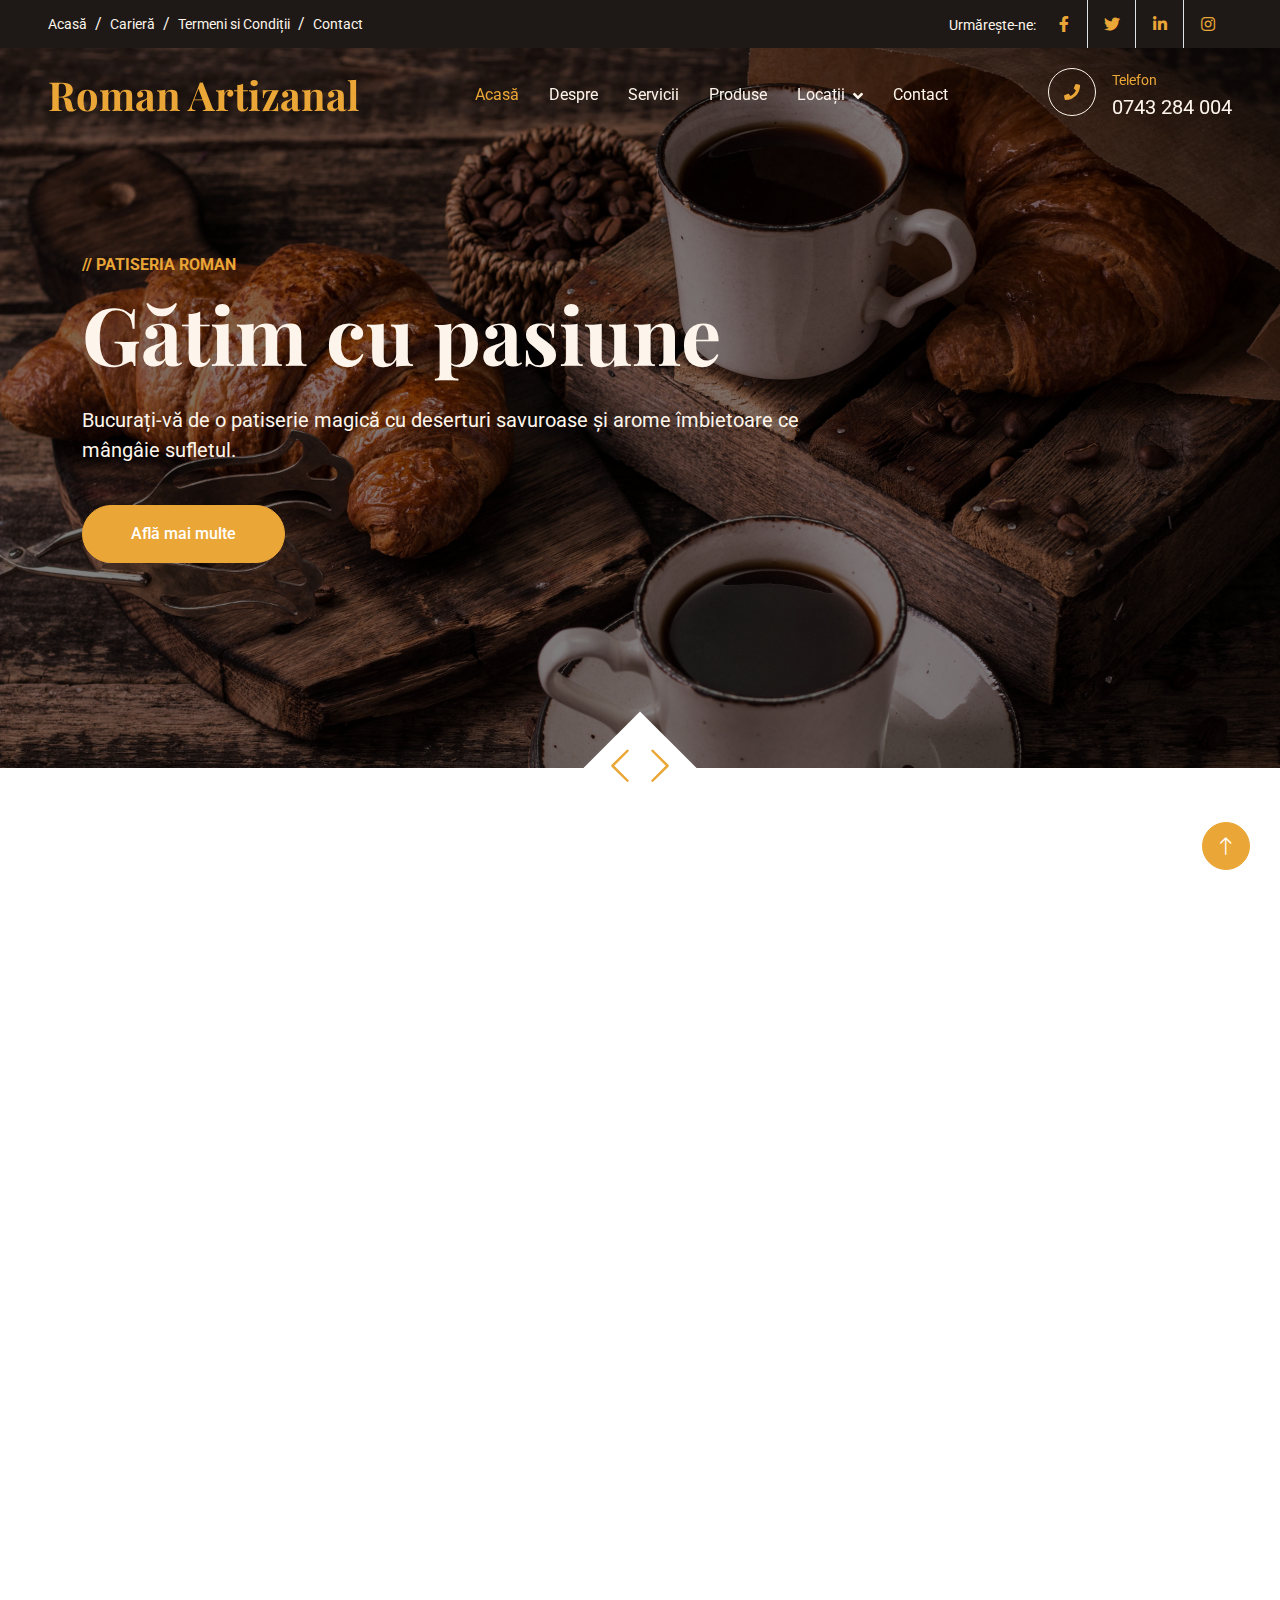
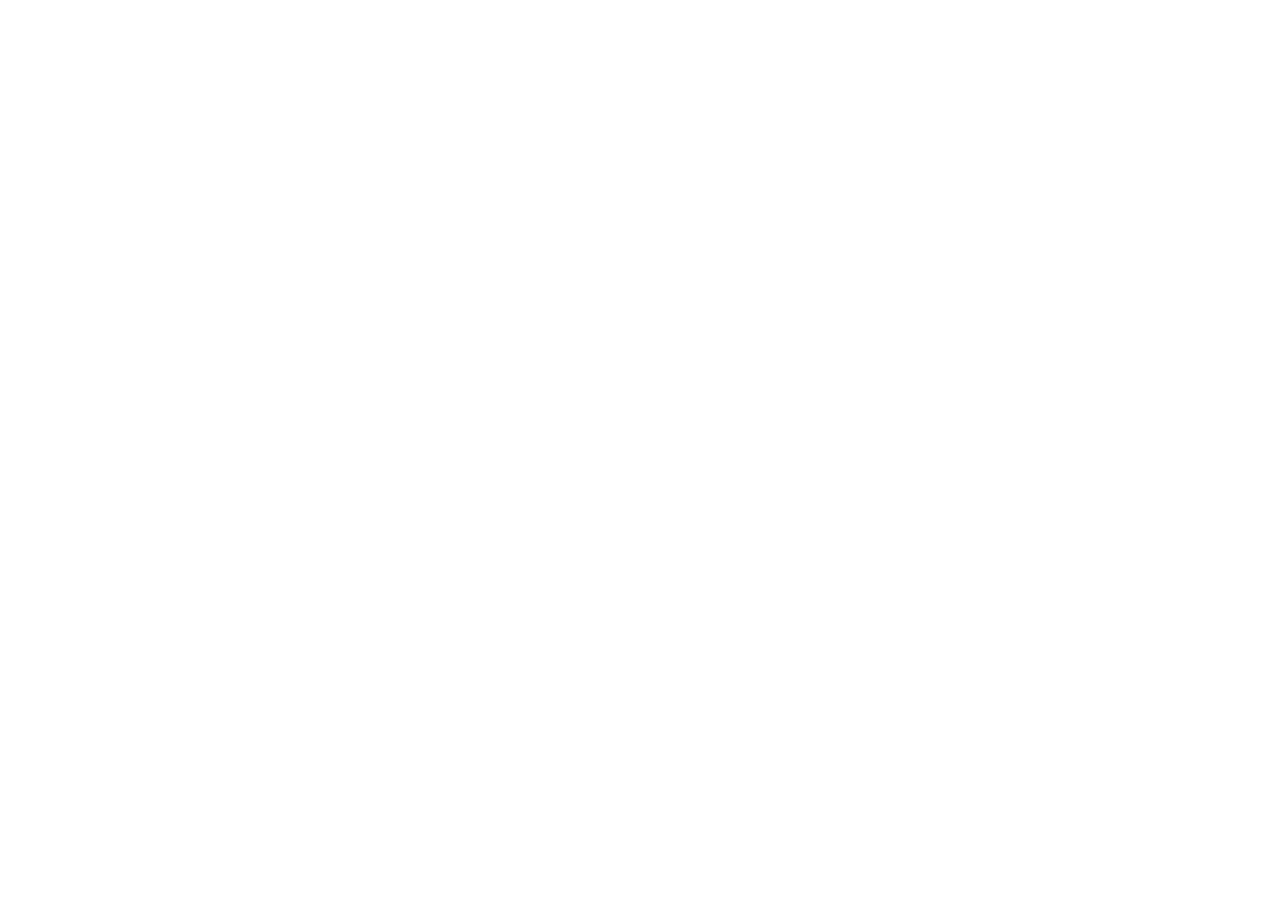
==== commit c86ac37b: "- added 2 new images and refactored the homepage" ====
--- a/index.html
+++ b/index.html
@@ -3,7 +3,7 @@
 
 <head>
     <meta charset="utf-8">
-    <title>Baker - Bakery Website Template</title>
+    <title>Patiseria Roman Artizanal</title>
     <meta content="width=device-width, initial-scale=1.0" name="viewport">
     <meta content="" name="keywords">
     <meta content="" name="description">
@@ -14,7 +14,8 @@
     <!-- Google Web Fonts -->
     <link rel="preconnect" href="https://fonts.googleapis.com">
     <link rel="preconnect" href="https://fonts.gstatic.com" crossorigin>
-    <link href="https://fonts.googleapis.com/css2?family=Roboto:wght@400;500&family=Playfair+Display:wght@600;700&display=swap" rel="stylesheet"> 
+    <link href="https://fonts.googleapis.com/css2?family=Roboto:wght@400;500&family=Playfair+Display:wght@600;700&display=swap"
+          rel="stylesheet">
 
     <!-- Icon Font Stylesheet -->
     <link href="https://cdnjs.cloudflare.com/ajax/libs/font-awesome/5.10.0/css/all.min.css" rel="stylesheet">
@@ -32,571 +33,294 @@
 </head>
 
 <body>
-    <!-- Spinner Start -->
-    <div id="spinner" class="show bg-white position-fixed translate-middle w-100 vh-100 top-50 start-50 d-flex align-items-center justify-content-center">
-        <div class="spinner-grow text-primary" role="status"></div>
-    </div>
-    <!-- Spinner End -->
-
-
-    <!-- Topbar Start -->
-    <div class="container-fluid top-bar bg-dark text-light px-0 wow fadeIn" data-wow-delay="0.1s">
-        <div class="row gx-0 align-items-center d-none d-lg-flex">
-            <div class="col-lg-6 px-5 text-start">
-                <ol class="breadcrumb mb-0">
-                    <li class="breadcrumb-item"><a class="small text-light" href="#">Acasă</a></li>
-                    <li class="breadcrumb-item"><a class="small text-light" href="#">Carieră</a></li>
-                    <li class="breadcrumb-item"><a class="small text-light" href="#">Termeni si Condiții</a></li>
-                    <li class="breadcrumb-item"><a class="small text-light" href="#">Contact</a></li>
-                </ol>
-            </div>
-            <div class="col-lg-6 px-5 text-end">
-                <small>Urmărește-ne:</small>
-                <div class="h-100 d-inline-flex align-items-center">
-                    <a class="btn-lg-square text-primary border-end rounded-0" href=""><i class="fab fa-facebook-f"></i></a>
-                    <a class="btn-lg-square text-primary border-end rounded-0" href=""><i class="fab fa-twitter"></i></a>
-                    <a class="btn-lg-square text-primary border-end rounded-0" href=""><i class="fab fa-linkedin-in"></i></a>
-                    <a class="btn-lg-square text-primary pe-0" href=""><i class="fab fa-instagram"></i></a>
-                </div>
-            </div>
-        </div>
-    </div>
-    <!-- Topbar End -->
-
-
-    <!-- Navbar Start -->
-    <nav class="navbar navbar-expand-lg navbar-dark fixed-top py-lg-0 px-lg-5 wow fadeIn" data-wow-delay="0.1s">
-        <a href="index.html" class="navbar-brand ms-4 ms-lg-0">
-            <h1 class="text-primary m-0">RomReka</h1>
-        </a>
-        <button type="button" class="navbar-toggler me-4" data-bs-toggle="collapse" data-bs-target="#navbarCollapse">
-            <span class="navbar-toggler-icon"></span>
-        </button>
-        <div class="collapse navbar-collapse" id="navbarCollapse">
-            <div class="navbar-nav mx-auto p-4 p-lg-0">
-                <a href="index.html" class="nav-item nav-link active">Acasă</a>
-                <a href="about.html" class="nav-item nav-link">Despre</a>
-                <a href="service.html" class="nav-item nav-link">Servicii</a>
-                <a href="product.html" class="nav-item nav-link">Produse</a>
-                <div class="nav-item dropdown">
-                    <a href="#" class="nav-link dropdown-toggle" data-bs-toggle="dropdown">Locații</a>
-                    <div class="dropdown-menu m-0">
-                        <a href="team.html" class="dropdown-item">Our Team</a>
-                        <a href="testimonial.html" class="dropdown-item">Testimonial</a>
-                        <a href="404.html" class="dropdown-item">404 Page</a>
-                    </div>
-                </div>
-                <a href="contact.html" class="nav-item nav-link">Contact</a>
-            </div>
-            <div class=" d-none d-lg-flex">
-                <div class="flex-shrink-0 btn-lg-square border border-light rounded-circle">
-                    <i class="fa fa-phone text-primary"></i>
-                </div>
-                <div class="ps-3">
-                    <small class="text-primary mb-0">Telefon</small>
-                    <p class="text-light fs-5 mb-0">0743 284 004</p>
-                </div>
-            </div>
-        </div>
-    </nav>
-    <!-- Navbar End -->
-
-
-    <!-- Carousel Start -->
-    <div class="container-fluid p-0 pb-5 wow fadeIn" data-wow-delay="0.1s">
-        <div class="owl-carousel header-carousel position-relative">
-            <div class="owl-carousel-item position-relative">
-                <img class="img-fluid" src="img/carousel-6.jpg" alt="">
-                <div class="owl-carousel-inner">
-                    <div class="container">
-                        <div class="row justify-content-start">
-                            <div class="col-lg-8">
-                                <p class="text-primary text-uppercase fw-bold mb-2">// RomReka</p>
-                                <h1 class="display-1 text-light mb-4 animated slideInDown">Gătim cu pasiune</h1>
-                                <p class="text-light fs-5 mb-4 pb-3">Bucurați-vă de o patiserie magică cu deserturi savuroase și arome îmbietoare ce mângâie sufletul.</p>
-                                <a href="" class="btn btn-primary rounded-pill py-3 px-5">Află mai multe</a>
-                            </div>
-                        </div>
-                    </div>
-                </div>
-            </div>
-            <div class="owl-carousel-item position-relative">
-                <img class="img-fluid" src="img/carousel-3.jpg" alt="">
-                <div class="owl-carousel-inner">
-                    <div class="container">
-                        <div class="row justify-content-start">
-                            <div class="col-lg-8">
-                                <p class="text-primary text-uppercase fw-bold mb-2">// RomReka</p>
-                                <h1 class="display-1 text-light mb-4 animated slideInDown">Gătim cu pasiune</h1>
-                                <p class="text-light fs-5 mb-4 pb-3">Bucurați-vă de o patiserie magică cu deserturi savuroase și arome îmbietoare ce mângâie sufletul.</p>
-                                <a href="" class="btn btn-primary rounded-pill py-3 px-5">Află mai multe</a>
-                            </div>
-                        </div>
-                    </div>
-                </div>
-            </div>
-        </div>
-    </div>
-    <!-- Carousel End -->
-
-
-    <!-- Facts Start -->
-    <div class="container-xxl py-6">
-        <div class="container">
-            <div class="row g-4">
-                <div class="col-lg-3 col-md-6 wow fadeIn" data-wow-delay="0.1s">
-                    <div class="fact-item bg-light rounded text-center h-100 p-5">
-                        <i class="fa fa-certificate fa-4x text-primary mb-4"></i>
-                        <p class="mb-2">Years Experience</p>
-                        <h1 class="display-5 mb-0" data-toggle="counter-up">50</h1>
-                    </div>
-                </div>
-                <div class="col-lg-3 col-md-6 wow fadeIn" data-wow-delay="0.3s">
-                    <div class="fact-item bg-light rounded text-center h-100 p-5">
-                        <i class="fa fa-users fa-4x text-primary mb-4"></i>
-                        <p class="mb-2">Skilled Professionals</p>
-                        <h1 class="display-5 mb-0" data-toggle="counter-up">175</h1>
-                    </div>
-                </div>
-                <div class="col-lg-3 col-md-6 wow fadeIn" data-wow-delay="0.5s">
-                    <div class="fact-item bg-light rounded text-center h-100 p-5">
-                        <i class="fa fa-bread-slice fa-4x text-primary mb-4"></i>
-                        <p class="mb-2">Total Products</p>
-                        <h1 class="display-5 mb-0" data-toggle="counter-up">135</h1>
-                    </div>
-                </div>
-                <div class="col-lg-3 col-md-6 wow fadeIn" data-wow-delay="0.7s">
-                    <div class="fact-item bg-light rounded text-center h-100 p-5">
-                        <i class="fa fa-cart-plus fa-4x text-primary mb-4"></i>
-                        <p class="mb-2">Order Everyday</p>
-                        <h1 class="display-5 mb-0" data-toggle="counter-up">9357</h1>
-                    </div>
-                </div>
-            </div>
-        </div>
-    </div>
-    <!-- Facts End -->
-
-
-    <!-- About Start -->
-    <div class="container-xxl py-6">
-        <div class="container">
-            <div class="row g-5">
-                <div class="col-lg-6 wow fadeInUp" data-wow-delay="0.1s">
-                    <div class="row img-twice position-relative h-100">
-                        <div class="col-6">
-                            <img class="img-fluid rounded" src="img/about-1.jpg" alt="">
-                        </div>
-                        <div class="col-6 align-self-end">
-                            <img class="img-fluid rounded" src="img/about-2.jpg" alt="">
-                        </div>
-                    </div>
-                </div>
-                <div class="col-lg-6 wow fadeInUp" data-wow-delay="0.5s">
-                    <div class="h-100">
-                        <p class="text-primary text-uppercase mb-2">// About Us</p>
-                        <h1 class="display-6 mb-4">We Bake Every Item From The Core Of Our Hearts</h1>
-                        <p>Tempor erat elitr rebum at clita. Diam dolor diam ipsum sit. Aliqu diam amet diam et eos. Clita erat ipsum et lorem et sit, sed stet lorem sit clita duo justo magna dolore erat amet</p>
-                        <p>Tempor erat elitr rebum at clita. Diam dolor diam ipsum sit. Aliqu diam amet diam et eos. Clita erat ipsum et lorem et sit, sed stet lorem sit clita duo justo magna dolore erat amet</p>
-                        <div class="row g-2 mb-4">
-                            <div class="col-sm-6">
-                                <i class="fa fa-check text-primary me-2"></i>Quality Products
-                            </div>
-                            <div class="col-sm-6">
-                                <i class="fa fa-check text-primary me-2"></i>Custom Products
-                            </div>
-                            <div class="col-sm-6">
-                                <i class="fa fa-check text-primary me-2"></i>Online Order
-                            </div>
-                            <div class="col-sm-6">
-                                <i class="fa fa-check text-primary me-2"></i>Home Delivery
-                            </div>
-                        </div>
-                        <a class="btn btn-primary rounded-pill py-3 px-5" href="">Află mai multe</a>
-                    </div>
-                </div>
-            </div>
-        </div>
-    </div>
-    <!-- About End -->
-
-
-    <!-- Product Start -->
-    <div class="container-xxl bg-light my-6 py-6 pt-0">
-        <div class="container">
-            <div class="bg-primary text-light rounded-bottom p-5 my-6 mt-0 wow fadeInUp" data-wow-delay="0.1s">
-                <div class="row g-4 align-items-center">
-                    <div class="col-lg-6">
-                        <h1 class="display-4 text-light mb-0">The Best Bakery In Your City</h1>
-                    </div>
-                    <div class="col-lg-6 text-lg-end">
-                        <div class="d-inline-flex align-items-center text-start">
-                            <i class="fa fa-phone-alt fa-4x flex-shrink-0"></i>
-                            <div class="ms-4">
-                                <p class="fs-5 fw-bold mb-0">Call Us</p>
-                                <p class="fs-1 fw-bold mb-0">+012 345 6789</p>
-                            </div>
-                        </div>
-                    </div>
-                </div>
-            </div>
-            <div class="text-center mx-auto mb-5 wow fadeInUp" data-wow-delay="0.1s" style="max-width: 500px;">
-                <p class="text-primary text-uppercase mb-2">// Bakery Products</p>
-                <h1 class="display-6 mb-4">Explore The Categories Of Our Bakery Products</h1>
-            </div>
-            <div class="row g-4">
-                <div class="col-lg-4 col-md-6 wow fadeInUp" data-wow-delay="0.1s">
-                    <div class="product-item d-flex flex-column bg-white rounded overflow-hidden h-100">
-                        <div class="text-center p-4">
-                            <div class="d-inline-block border border-primary rounded-pill px-3 mb-3">$11 - $99</div>
-                            <h3 class="mb-3">Cake</h3>
-                            <span>Tempor erat elitr rebum at clita dolor diam ipsum sit diam amet diam et eos</span>
-                        </div>
-                        <div class="position-relative mt-auto">
-                            <img class="img-fluid" src="img/product-1.jpg" alt="">
-                            <div class="product-overlay">
-                                <a class="btn btn-lg-square btn-outline-light rounded-circle" href=""><i class="fa fa-eye text-primary"></i></a>
-                            </div>
-                        </div>
-                    </div>
-                </div>
-                <div class="col-lg-4 col-md-6 wow fadeInUp" data-wow-delay="0.3s">
-                    <div class="product-item d-flex flex-column bg-white rounded overflow-hidden h-100">
-                        <div class="text-center p-4">
-                            <div class="d-inline-block border border-primary rounded-pill pt-1 px-3 mb-3">$11 - $99</div>
-                            <h3 class="mb-3">Bread</h3>
-                            <span>Tempor erat elitr rebum at clita dolor diam ipsum sit diam amet diam et eos</span>
-                        </div>
-                        <div class="position-relative mt-auto">
-                            <img class="img-fluid" src="img/product-2.jpg" alt="">
-                            <div class="product-overlay">
-                                <a class="btn btn-lg-square btn-outline-light rounded-circle" href=""><i class="fa fa-eye text-primary"></i></a>
-                            </div>
-                        </div>
-                    </div>
-                </div>
-                <div class="col-lg-4 col-md-6 wow fadeInUp" data-wow-delay="0.5s">
-                    <div class="product-item d-flex flex-column bg-white rounded overflow-hidden h-100">
-                        <div class="text-center p-4">
-                            <div class="d-inline-block border border-primary rounded-pill pt-1 px-3 mb-3">$11 - $99</div>
-                            <h4 class="mb-3">Cookies</h4>
-                            <span>Tempor erat elitr rebum at clita dolor diam ipsum sit diam amet diam et eos</span>
-                        </div>
-                        <div class="position-relative mt-auto">
-                            <img class="img-fluid" src="img/product-3.jpg" alt="">
-                            <div class="product-overlay">
-                                <a class="btn btn-lg-square btn-outline-light rounded-circle" href=""><i class="fa fa-eye text-primary"></i></a>
-                            </div>
-                        </div>
-                    </div>
-                </div>
-            </div>
-        </div>
-    </div>
-    <!-- Product End -->
-
-
-    <!-- Service Start -->
-    <div class="container-xxl py-6">
-        <div class="container">
-            <div class="row g-5">
-                <div class="col-lg-6 wow fadeInUp" data-wow-delay="0.1s">
-                    <p class="text-primary text-uppercase mb-2">// Our Services</p>
-                    <h1 class="display-6 mb-4">What Do We Offer For You?</h1>
-                    <p class="mb-5">Tempor erat elitr rebum at clita. Diam dolor diam ipsum sit. Aliqu diam amet diam et eos. Clita erat ipsum et lorem et sit, sed stet lorem sit clita duo justo magna dolore erat amet</p>
-                    <div class="row gy-5 gx-4">
-                        <div class="col-sm-6 wow fadeIn" data-wow-delay="0.1s">
-                            <div class="d-flex align-items-center mb-3">
-                                <div class="flex-shrink-0 btn-square bg-primary rounded-circle me-3">
-                                    <i class="fa fa-bread-slice text-white"></i>
-                                </div>
-                                <h5 class="mb-0">Quality Products</h5>
-                            </div>
-                            <span>Magna sea eos sit dolor, ipsum amet ipsum lorem diam eos</span>
-                        </div>
-                        <div class="col-sm-6 wow fadeIn" data-wow-delay="0.2s">
-                            <div class="d-flex align-items-center mb-3">
-                                <div class="flex-shrink-0 btn-square bg-primary rounded-circle me-3">
-                                    <i class="fa fa-birthday-cake text-white"></i>
-                                </div>
-                                <h5 class="mb-0">Custom Products</h5>
-                            </div>
-                            <span>Magna sea eos sit dolor, ipsum amet ipsum lorem diam eos</span>
-                        </div>
-                        <div class="col-sm-6 wow fadeIn" data-wow-delay="0.3s">
-                            <div class="d-flex align-items-center mb-3">
-                                <div class="flex-shrink-0 btn-square bg-primary rounded-circle me-3">
-                                    <i class="fa fa-cart-plus text-white"></i>
-                                </div>
-                                <h5 class="mb-0">Online Order</h5>
-                            </div>
-                            <span>Magna sea eos sit dolor, ipsum amet ipsum lorem diam eos</span>
-                        </div>
-                        <div class="col-sm-6 wow fadeIn" data-wow-delay="0.4s">
-                            <div class="d-flex align-items-center mb-3">
-                                <div class="flex-shrink-0 btn-square bg-primary rounded-circle me-3">
-                                    <i class="fa fa-truck text-white"></i>
-                                </div>
-                                <h5 class="mb-0">Home Delivery</h5>
-                            </div>
-                            <span>Magna sea eos sit dolor, ipsum amet ipsum lorem diam eos</span>
-                        </div>
-                    </div>
-                </div>
-                <div class="col-lg-6 wow fadeInUp" data-wow-delay="0.5s">
-                    <div class="row img-twice position-relative h-100">
-                        <div class="col-6">
-                            <img class="img-fluid rounded" src="img/service-1.jpg" alt="">
-                        </div>
-                        <div class="col-6 align-self-end">
-                            <img class="img-fluid rounded" src="img/service-2.jpg" alt="">
-                        </div>
-                    </div>
-                </div>
-            </div>
-        </div>
-    </div>
-    <!-- Service End -->
-
-
-    <!-- Team Start -->
-    <div class="container-xxl py-6">
-        <div class="container">
-            <div class="text-center mx-auto mb-5 wow fadeInUp" data-wow-delay="0.1s" style="max-width: 500px;">
-                <p class="text-primary text-uppercase mb-2">// Our Team</p>
-                <h1 class="display-6 mb-4">We're Super Professional At Our Skills</h1>
-            </div>
-            <div class="row g-4">
-                <div class="col-lg-3 col-md-6 wow fadeInUp" data-wow-delay="0.1s">
-                    <div class="team-item text-center rounded overflow-hidden">
-                        <img class="img-fluid" src="img/team-1.jpg" alt="">
-                        <div class="team-text">
-                            <div class="team-title">
-                                <h5>Full Name</h5>
-                                <span>Designation</span>
-                            </div>
-                            <div class="team-social">
-                                <a class="btn btn-square btn-light rounded-circle" href=""><i class="fab fa-facebook-f"></i></a>
-                                <a class="btn btn-square btn-light rounded-circle" href=""><i class="fab fa-twitter"></i></a>
-                                <a class="btn btn-square btn-light rounded-circle" href=""><i class="fab fa-instagram"></i></a>
-                            </div>
-                        </div>
-                    </div>
-                </div>
-                <div class="col-lg-3 col-md-6 wow fadeInUp" data-wow-delay="0.3s">
-                    <div class="team-item text-center rounded overflow-hidden">
-                        <img class="img-fluid" src="img/team-2.jpg" alt="">
-                        <div class="team-text">
-                            <div class="team-title">
-                                <h5>Full Name</h5>
-                                <span>Designation</span>
-                            </div>
-                            <div class="team-social">
-                                <a class="btn btn-square btn-light rounded-circle" href=""><i class="fab fa-facebook-f"></i></a>
-                                <a class="btn btn-square btn-light rounded-circle" href=""><i class="fab fa-twitter"></i></a>
-                                <a class="btn btn-square btn-light rounded-circle" href=""><i class="fab fa-instagram"></i></a>
-                            </div>
-                        </div>
-                    </div>
-                </div>
-                <div class="col-lg-3 col-md-6 wow fadeInUp" data-wow-delay="0.5s">
-                    <div class="team-item text-center rounded overflow-hidden">
-                        <img class="img-fluid" src="img/team-3.jpg" alt="">
-                        <div class="team-text">
-                            <div class="team-title">
-                                <h5>Full Name</h5>
-                                <span>Designation</span>
-                            </div>
-                            <div class="team-social">
-                                <a class="btn btn-square btn-light rounded-circle" href=""><i class="fab fa-facebook-f"></i></a>
-                                <a class="btn btn-square btn-light rounded-circle" href=""><i class="fab fa-twitter"></i></a>
-                                <a class="btn btn-square btn-light rounded-circle" href=""><i class="fab fa-instagram"></i></a>
-                            </div>
-                        </div>
-                    </div>
-                </div>
-                <div class="col-lg-3 col-md-6 wow fadeInUp" data-wow-delay="0.7s">
-                    <div class="team-item text-center rounded overflow-hidden">
-                        <img class="img-fluid" src="img/team-4.jpg" alt="">
-                        <div class="team-text">
-                            <div class="team-title">
-                                <h5>Full Name</h5>
-                                <span>Designation</span>
-                            </div>
-                            <div class="team-social">
-                                <a class="btn btn-square btn-light rounded-circle" href=""><i class="fab fa-facebook-f"></i></a>
-                                <a class="btn btn-square btn-light rounded-circle" href=""><i class="fab fa-twitter"></i></a>
-                                <a class="btn btn-square btn-light rounded-circle" href=""><i class="fab fa-instagram"></i></a>
-                            </div>
-                        </div>
-                    </div>
-                </div>
-            </div>
-        </div>
-    </div>
-    <!-- Team End -->
-
-
-    <!-- Testimonial Start -->
-    <div class="container-xxl bg-light my-6 py-6 pb-0">
-        <div class="container">
-            <div class="text-center mx-auto mb-5 wow fadeInUp" data-wow-delay="0.1s" style="max-width: 500px;">
-                <p class="text-primary text-uppercase mb-2">// Client's Review</p>
-                <h1 class="display-6 mb-4">More Than 20000+ Customers Trusted Us</h1>
-            </div>
-            <div class="owl-carousel testimonial-carousel wow fadeInUp" data-wow-delay="0.1s">
-                <div class="testimonial-item bg-white rounded p-4">
-                    <div class="d-flex align-items-center mb-4">
-                        <img class="flex-shrink-0 rounded-circle border p-1" src="img/testimonial-1.jpg" alt="">
-                        <div class="ms-4">
-                            <h5 class="mb-1">Client Name</h5>
-                            <span>Profession</span>
-                        </div>
-                    </div>
-                    <p class="mb-0">Tempor erat elitr rebum at clita. Diam dolor diam ipsum sit diam amet diam et eos. Clita erat ipsum et lorem et sit.</p>
-                </div>
-                <div class="testimonial-item bg-white rounded p-4">
-                    <div class="d-flex align-items-center mb-4">
-                        <img class="flex-shrink-0 rounded-circle border p-1" src="img/testimonial-2.jpg" alt="">
-                        <div class="ms-4">
-                            <h5 class="mb-1">Client Name</h5>
-                            <span>Profession</span>
-                        </div>
-                    </div>
-                    <p class="mb-0">Tempor erat elitr rebum at clita. Diam dolor diam ipsum sit diam amet diam et eos. Clita erat ipsum et lorem et sit.</p>
-                </div>
-                <div class="testimonial-item bg-white rounded p-4">
-                    <div class="d-flex align-items-center mb-4">
-                        <img class="flex-shrink-0 rounded-circle border p-1" src="img/testimonial-3.jpg" alt="">
-                        <div class="ms-4">
-                            <h5 class="mb-1">Client Name</h5>
-                            <span>Profession</span>
-                        </div>
-                    </div>
-                    <p class="mb-0">Tempor erat elitr rebum at clita. Diam dolor diam ipsum sit diam amet diam et eos. Clita erat ipsum et lorem et sit.</p>
-                </div>
-                <div class="testimonial-item bg-white rounded p-4">
-                    <div class="d-flex align-items-center mb-4">
-                        <img class="flex-shrink-0 rounded-circle border p-1" src="img/testimonial-4.jpg" alt="">
-                        <div class="ms-4">
-                            <h5 class="mb-1">Client Name</h5>
-                            <span>Profession</span>
-                        </div>
-                    </div>
-                    <p class="mb-0">Tempor erat elitr rebum at clita. Diam dolor diam ipsum sit diam amet diam et eos. Clita erat ipsum et lorem et sit.</p>
-                </div>
-            </div>
-            <div class="bg-primary text-light rounded-top p-5 my-6 mb-0 wow fadeInUp" data-wow-delay="0.1s">
-                <div class="row align-items-center">
-                    <div class="col-md-6">
-                        <h1 class="display-4 text-light mb-0">Subscribe Our Newsletter</h1>
-                    </div>
-                    <div class="col-md-6 text-md-end">
-                        <div class="position-relative">
-                            <input class="form-control bg-transparent border-light w-100 py-3 ps-4 pe-5" type="text" placeholder="Your email">
-                            <button type="button" class="btn btn-dark py-2 px-3 position-absolute top-0 end-0 mt-2 me-2">SignUp</button>
-                        </div>
-                    </div>
-                </div>
-            </div>
-        </div>
-    </div>
-    <!-- Testimonial End -->
-
-
-    <!-- Footer Start -->
-    <div class="container-fluid bg-dark text-light footer my-6 mb-0 py-5 wow fadeIn" data-wow-delay="0.1s">
-        <div class="container py-5">
-            <div class="row g-5">
-                <div class="col-lg-3 col-md-6">
-                    <h4 class="text-light mb-4">Office Address</h4>
-                    <p class="mb-2"><i class="fa fa-map-marker-alt me-3"></i>123 Street, New York, USA</p>
-                    <p class="mb-2"><i class="fa fa-phone-alt me-3"></i>+012 345 67890</p>
-                    <p class="mb-2"><i class="fa fa-envelope me-3"></i>info@example.com</p>
-                    <div class="d-flex pt-2">
-                        <a class="btn btn-square btn-outline-light rounded-circle me-1" href=""><i class="fab fa-twitter"></i></a>
-                        <a class="btn btn-square btn-outline-light rounded-circle me-1" href=""><i class="fab fa-facebook-f"></i></a>
-                        <a class="btn btn-square btn-outline-light rounded-circle me-1" href=""><i class="fab fa-youtube"></i></a>
-                        <a class="btn btn-square btn-outline-light rounded-circle me-0" href=""><i class="fab fa-linkedin-in"></i></a>
-                    </div>
-                </div>
-                <div class="col-lg-3 col-md-6">
-                    <h4 class="text-light mb-4">Quick Links</h4>
-                    <a class="btn btn-link" href="">About Us</a>
-                    <a class="btn btn-link" href="">Contact Us</a>
-                    <a class="btn btn-link" href="">Our Services</a>
-                    <a class="btn btn-link" href="">Terms & Condition</a>
-                    <a class="btn btn-link" href="">Support</a>
-                </div>
-                <div class="col-lg-3 col-md-6">
-                    <h4 class="text-light mb-4">Quick Links</h4>
-                    <a class="btn btn-link" href="">About Us</a>
-                    <a class="btn btn-link" href="">Contact Us</a>
-                    <a class="btn btn-link" href="">Our Services</a>
-                    <a class="btn btn-link" href="">Terms & Condition</a>
-                    <a class="btn btn-link" href="">Support</a>
-                </div>
-                <div class="col-lg-3 col-md-6">
-                    <h4 class="text-light mb-4">Photo Gallery</h4>
-                    <div class="row g-2">
-                        <div class="col-4">
-                            <img class="img-fluid bg-light rounded p-1" src="img/product-1.jpg" alt="Image">
-                        </div>
-                        <div class="col-4">
-                            <img class="img-fluid bg-light rounded p-1" src="img/product-2.jpg" alt="Image">
-                        </div>
-                        <div class="col-4">
-                            <img class="img-fluid bg-light rounded p-1" src="img/product-3.jpg" alt="Image">
-                        </div>
-                        <div class="col-4">
-                            <img class="img-fluid bg-light rounded p-1" src="img/product-2.jpg" alt="Image">
-                        </div>
-                        <div class="col-4">
-                            <img class="img-fluid bg-light rounded p-1" src="img/product-3.jpg" alt="Image">
-                        </div>
-                        <div class="col-4">
-                            <img class="img-fluid bg-light rounded p-1" src="img/product-1.jpg" alt="Image">
-                        </div>
-                    </div>
-                </div>
-            </div>
-        </div>
-    </div>
-    <!-- Footer End -->
-
-
-    <!-- Copyright Start -->
-    <div class="container-fluid copyright text-light py-4 wow fadeIn" data-wow-delay="0.1s">
-        <div class="container">
-            <div class="row">
-                <div class="col-md-6 text-center text-md-start mb-3 mb-md-0">
-                    &copy; <a href="#">Your Site Name</a>, All Right Reserved.
-                </div>
-                <div class="col-md-6 text-center text-md-end">
-                    <!--/*** This template is free as long as you keep the footer author’s credit link/attribution link/backlink. If you'd like to use the template without the footer author’s credit link/attribution link/backlink, you can purchase the Credit Removal License from "https://htmlcodex.com/credit-removal". Thank you for your support. ***/-->
-                    Designed By <a href="https://htmlcodex.com">HTML Codex</a>
-                </div>
-            </div>
-        </div>
-    </div>
-    <!-- Copyright End -->
-
-
-    <!-- Back to Top -->
-    <a href="#" class="btn btn-lg btn-primary btn-lg-square rounded-circle back-to-top"><i class="bi bi-arrow-up"></i></a>
-
-
-    <!-- JavaScript Libraries -->
-    <script src="https://code.jquery.com/jquery-3.4.1.min.js"></script>
-    <script src="https://cdn.jsdelivr.net/npm/bootstrap@5.0.0/dist/js/bootstrap.bundle.min.js"></script>
-    <script src="lib/wow/wow.min.js"></script>
-    <script src="lib/easing/easing.min.js"></script>
-    <script src="lib/waypoints/waypoints.min.js"></script>
-    <script src="lib/counterup/counterup.min.js"></script>
-    <script src="lib/owlcarousel/owl.carousel.min.js"></script>
-
-    <!-- Template Javascript -->
-    <script src="js/main.js"></script>
+<!-- Spinner Start -->
+<div id="spinner"
+     class="show bg-white position-fixed translate-middle w-100 vh-100 top-50 start-50 d-flex align-items-center justify-content-center">
+    <div class="spinner-grow text-primary" role="status"></div>
+</div>
+<!-- Spinner End -->
+
+
+<!-- Topbar Start -->
+<div class="container-fluid top-bar bg-dark text-light px-0 wow fadeIn" data-wow-delay="0.1s">
+    <div class="row gx-0 align-items-center d-none d-lg-flex">
+        <div class="col-lg-6 px-5 text-start">
+            <ol class="breadcrumb mb-0">
+                <li class="breadcrumb-item"><a class="small text-light" href="#">Acasă</a></li>
+                <li class="breadcrumb-item"><a class="small text-light" href="#">Carieră</a></li>
+                <li class="breadcrumb-item"><a class="small text-light" href="#">Termeni si Condiții</a></li>
+                <li class="breadcrumb-item"><a class="small text-light" href="#">Contact</a></li>
+            </ol>
+        </div>
+        <div class="col-lg-6 px-5 text-end">
+            <small>Urmărește-ne:</small>
+            <div class="h-100 d-inline-flex align-items-center">
+                <a class="btn-lg-square text-primary border-end rounded-0" href=""><i class="fab fa-facebook-f"></i></a>
+                <a class="btn-lg-square text-primary border-end rounded-0" href=""><i class="fab fa-twitter"></i></a>
+                <a class="btn-lg-square text-primary border-end rounded-0" href=""><i
+                        class="fab fa-linkedin-in"></i></a>
+                <a class="btn-lg-square text-primary pe-0" href=""><i class="fab fa-instagram"></i></a>
+            </div>
+        </div>
+    </div>
+</div>
+<!-- Topbar End -->
+
+
+<!-- Navbar Start -->
+<nav class="navbar navbar-expand-lg navbar-dark fixed-top py-lg-0 px-lg-5 wow fadeIn" data-wow-delay="0.1s">
+    <a href="index.html" class="navbar-brand ms-4 ms-lg-0">
+        <h1 class="text-primary m-0">Roman Artizanal</h1>
+    </a>
+    <button type="button" class="navbar-toggler me-4" data-bs-toggle="collapse" data-bs-target="#navbarCollapse">
+        <span class="navbar-toggler-icon"></span>
+    </button>
+    <div class="collapse navbar-collapse" id="navbarCollapse">
+        <div class="navbar-nav mx-auto p-4 p-lg-0">
+            <a href="index.html" class="nav-item nav-link active">Acasă</a>
+            <a href="about.html" class="nav-item nav-link">Despre</a>
+            <a href="service.html" class="nav-item nav-link">Servicii</a>
+            <a href="product.html" class="nav-item nav-link">Produse</a>
+            <div class="nav-item dropdown">
+                <a href="#" class="nav-link dropdown-toggle" data-bs-toggle="dropdown">Locații</a>
+                <div class="dropdown-menu m-0">
+                    <a href="team.html" class="dropdown-item">Our Team</a>
+                    <a href="testimonial.html" class="dropdown-item">Testimonial</a>
+                    <a href="404.html" class="dropdown-item">404 Page</a>
+                </div>
+            </div>
+            <a href="contact.html" class="nav-item nav-link">Contact</a>
+        </div>
+        <div class=" d-none d-lg-flex">
+            <div class="flex-shrink-0 btn-lg-square border border-light rounded-circle">
+                <i class="fa fa-phone text-primary"></i>
+            </div>
+            <div class="ps-3">
+                <small class="text-primary mb-0">Telefon</small>
+                <p class="text-light fs-5 mb-0">0743 284 004</p>
+            </div>
+        </div>
+    </div>
+</nav>
+<!-- Navbar End -->
+
+
+<!-- Carousel Start -->
+<div class="container-fluid p-0 pb-5 wow fadeIn" data-wow-delay="0.1s">
+    <div class="owl-carousel header-carousel position-relative">
+        <div class="owl-carousel-item position-relative">
+            <img class="img-fluid" src="img/carousel-6.jpg" alt="">
+            <div class="owl-carousel-inner">
+                <div class="container">
+                    <div class="row justify-content-start">
+                        <div class="col-lg-8">
+                            <p class="text-primary text-uppercase fw-bold mb-2">// Patiseria Roman</p>
+                            <h1 class="display-1 text-light mb-4 animated slideInDown">Gătim cu pasiune</h1>
+                            <p class="text-light fs-5 mb-4 pb-3">Bucurați-vă de o patiserie magică cu deserturi
+                                savuroase și arome îmbietoare ce mângâie sufletul.</p>
+                            <a href="" class="btn btn-primary rounded-pill py-3 px-5">Află mai multe</a>
+                        </div>
+                    </div>
+                </div>
+            </div>
+        </div>
+        <div class="owl-carousel-item position-relative">
+            <img class="img-fluid" src="img/carousel-3.jpg" alt="">
+            <div class="owl-carousel-inner">
+                <div class="container">
+                    <div class="row justify-content-start">
+                        <div class="col-lg-8">
+                            <p class="text-primary text-uppercase fw-bold mb-2">// Patiseria Roman</p>
+                            <h1 class="display-1 text-light mb-4 animated slideInDown">Gătim cu pasiune</h1>
+                            <p class="text-light fs-5 mb-4 pb-3">Bucurați-vă de o patiserie magică cu deserturi
+                                savuroase și arome îmbietoare ce mângâie sufletul.</p>
+                            <a href="" class="btn btn-primary rounded-pill py-3 px-5">Află mai multe</a>
+                        </div>
+                    </div>
+                </div>
+            </div>
+        </div>
+    </div>
+</div>
+<!-- Carousel End -->
+
+
+<!-- Facts Start -->
+<div class="container-xxl py-6">
+    <div class="container">
+        <div class="row g-4">
+            <div class="col-lg-3 col-md-6 wow fadeIn" data-wow-delay="0.1s">
+                <div class="fact-item bg-light rounded text-center h-100 p-5">
+                    <i class="fa fa-certificate fa-4x text-primary mb-4"></i>
+                    <p class="mb-2">Ani experiență</p>
+                    <h1 class="display-5 mb-0" data-toggle="counter-up">15</h1>
+                </div>
+            </div>
+            <div class="col-lg-3 col-md-6 wow fadeIn" data-wow-delay="0.3s">
+                <div class="fact-item bg-light rounded text-center h-100 p-5">
+                    <i class="fa fa-users fa-4x text-primary mb-4"></i>
+                    <p class="mb-2">Locații</p>
+                    <h1 class="display-5 mb-0" data-toggle="counter-up">1</h1>
+                </div>
+            </div>
+            <div class="col-lg-3 col-md-6 wow fadeIn" data-wow-delay="0.5s">
+                <div class="fact-item bg-light rounded text-center h-100 p-5">
+                    <i class="fa fa-bread-slice fa-4x text-primary mb-4"></i>
+                    <p class="mb-2">Tipuri produse</p>
+                    <h1 class="display-5 mb-0" data-toggle="counter-up">20</h1>
+                </div>
+            </div>
+            <div class="col-lg-3 col-md-6 wow fadeIn" data-wow-delay="0.7s">
+                <div class="fact-item bg-light rounded text-center h-100 p-5">
+                    <i class="fa fa-cart-plus fa-4x text-primary mb-4"></i>
+                    <p class="mb-2">Medie comenzi online</p>
+                    <h1 class="display-5 mb-0" data-toggle="counter-up">14</h1>
+                </div>
+            </div>
+        </div>
+    </div>
+</div>
+<!-- Facts End -->
+
+
+<!-- About Start -->
+<div class="container-xxl py-6">
+    <div class="container">
+        <div class="row g-5">
+            <div class="col-lg-6 wow fadeInUp" data-wow-delay="0.1s">
+                <div class="row img-twice position-relative h-100">
+                    <div class="col-6">
+                        <img class="img-fluid rounded" src="img/about-3.jpg" alt="">
+                    </div>
+                    <div class="col-6 align-self-end">
+                        <img class="img-fluid rounded" src="img/about-4.png" alt="">
+                    </div>
+                </div>
+            </div>
+            <div class="col-lg-6 wow fadeInUp" data-wow-delay="0.5s">
+                <div class="h-100">
+                    <p class="text-primary text-uppercase mb-2">// Despre noi</p>
+                    <h1 class="display-6 mb-4">Savoare si bun gust: Gătit cu pasiune și suflet</h1>
+                    <p>Patiseria - arta gustului desăvârșit</p>
+                    <p>Prăjituri elegante, croissante pufoase și tarte fructate, capodopere dulci ce îmbie cu arome
+                        divine și texturi desăvârșite.
+                        Bucură-te de o experiență culinară unică în fiecare mușcătură!</p>
+                    <div class="row g-2 mb-4">
+                        <div class="col-sm-6">
+                            <i class="fa fa-check text-primary me-2"></i>Produse de calitate
+                        </div>
+                        <div class="col-sm-6">
+                            <i class="fa fa-check text-primary me-2"></i>Produse la comanda
+                        </div>
+                        <div class="col-sm-6">
+                            <i class="fa fa-check text-primary me-2"></i>Comenzi online
+                        </div>
+                        <div class="col-sm-6">
+                            <i class="fa fa-check text-primary me-2"></i>Evenimente
+                        </div>
+                    </div>
+                    <a class="btn btn-primary rounded-pill py-3 px-5" href="">Află mai multe</a>
+                </div>
+            </div>
+        </div>
+    </div>
+</div>
+<!-- About End -->
+
+
+<!-- Footer Start -->
+<div class="container-fluid bg-dark text-light footer my-6 mb-0 py-5 wow fadeIn" data-wow-delay="0.1s">
+    <div class="container py-5">
+        <div class="row g-5">
+            <div class="col-lg-3 col-md-6">
+                <h4 class="text-light mb-4">Adresa</h4>
+                <p class="mb-2"><i class="fa fa-map-marker-alt me-3"></i>Florești, Str. Avram Iancu nr. 4, Cluj</p>
+                <p class="mb-2"><i class="fa fa-phone-alt me-3"></i>0743 284 004</p>
+                <p class="mb-2"><i class="fa fa-envelope me-3"></i>romanionut@gmail.com</p>
+                <div class="d-flex pt-2">
+                    <a class="btn btn-square btn-outline-light rounded-circle me-1" href=""><i
+                            class="fab fa-twitter"></i></a>
+                    <a class="btn btn-square btn-outline-light rounded-circle me-1" href=""><i
+                            class="fab fa-facebook-f"></i></a>
+                    <a class="btn btn-square btn-outline-light rounded-circle me-1" href=""><i
+                            class="fab fa-youtube"></i></a>
+                    <a class="btn btn-square btn-outline-light rounded-circle me-0" href=""><i
+                            class="fab fa-linkedin-in"></i></a>
+                </div>
+            </div>
+            <div class="col-lg-3 col-md-6">
+                <h4 class="text-light mb-4">Accesează</h4>
+                <a class="btn btn-link" href="">Despre Noi</a>
+                <a class="btn btn-link" href="">Contact</a>
+                <a class="btn btn-link" href="">Servicii</a>
+                <a class="btn btn-link" href="">Termeni & Conditii</a>
+                <a class="btn btn-link" href="">Comenzi</a>
+            </div>
+            <div class="col-lg-3 col-md-6">
+                <h4 class="text-light mb-4">Accesează</h4>
+                <a class="btn btn-link" href="">Despre Noi</a>
+                <a class="btn btn-link" href="">Contacts</a>
+                <a class="btn btn-link" href="">Servicii</a>
+                <a class="btn btn-link" href="">Termeni & Conditii</a>
+                <a class="btn btn-link" href="">Comenzi</a>
+            </div>
+            <div class="col-lg-3 col-md-6">
+                <h4 class="text-light mb-4">Galerie Foto</h4>
+                <div class="row g-2">
+                    <div class="col-4">
+                        <img class="img-fluid bg-light rounded p-1" src="img/product-1.jpg" alt="Image">
+                    </div>
+                    <div class="col-4">
+                        <img class="img-fluid bg-light rounded p-1" src="img/product-2.jpg" alt="Image">
+                    </div>
+                    <div class="col-4">
+                        <img class="img-fluid bg-light rounded p-1" src="img/product-3.jpg" alt="Image">
+                    </div>
+                    <div class="col-4">
+                        <img class="img-fluid bg-light rounded p-1" src="img/product-2.jpg" alt="Image">
+                    </div>
+                    <div class="col-4">
+                        <img class="img-fluid bg-light rounded p-1" src="img/product-3.jpg" alt="Image">
+                    </div>
+                    <div class="col-4">
+                        <img class="img-fluid bg-light rounded p-1" src="img/product-1.jpg" alt="Image">
+                    </div>
+                </div>
+            </div>
+        </div>
+    </div>
+</div>
+<!-- Footer End -->
+
+
+<!-- Copyright Start -->
+<div class="container-fluid copyright text-light py-4 wow fadeIn" data-wow-delay="0.1s">
+    <div class="container">
+        <div class="row">
+            <div class="col-md-6 text-center text-md-start mb-3 mb-md-0">
+                &copy; <a href="#">Patiseria Roman Artizanal</a>, All Right Reserved.
+            </div>
+        </div>
+    </div>
+</div>
+<!-- Copyright End -->
+
+
+<!-- Back to Top -->
+<a href="#" class="btn btn-lg btn-primary btn-lg-square rounded-circle back-to-top"><i class="bi bi-arrow-up"></i></a>
+
+
+<!-- JavaScript Libraries -->
+<script src="https://code.jquery.com/jquery-3.4.1.min.js"></script>
+<script src="https://cdn.jsdelivr.net/npm/bootstrap@5.0.0/dist/js/bootstrap.bundle.min.js"></script>
+<script src="lib/wow/wow.min.js"></script>
+<script src="lib/easing/easing.min.js"></script>
+<script src="lib/waypoints/waypoints.min.js"></script>
+<script src="lib/counterup/counterup.min.js"></script>
+<script src="lib/owlcarousel/owl.carousel.min.js"></script>
+
+<!-- Template Javascript -->
+<script src="js/main.js"></script>
 </body>
 
 </html>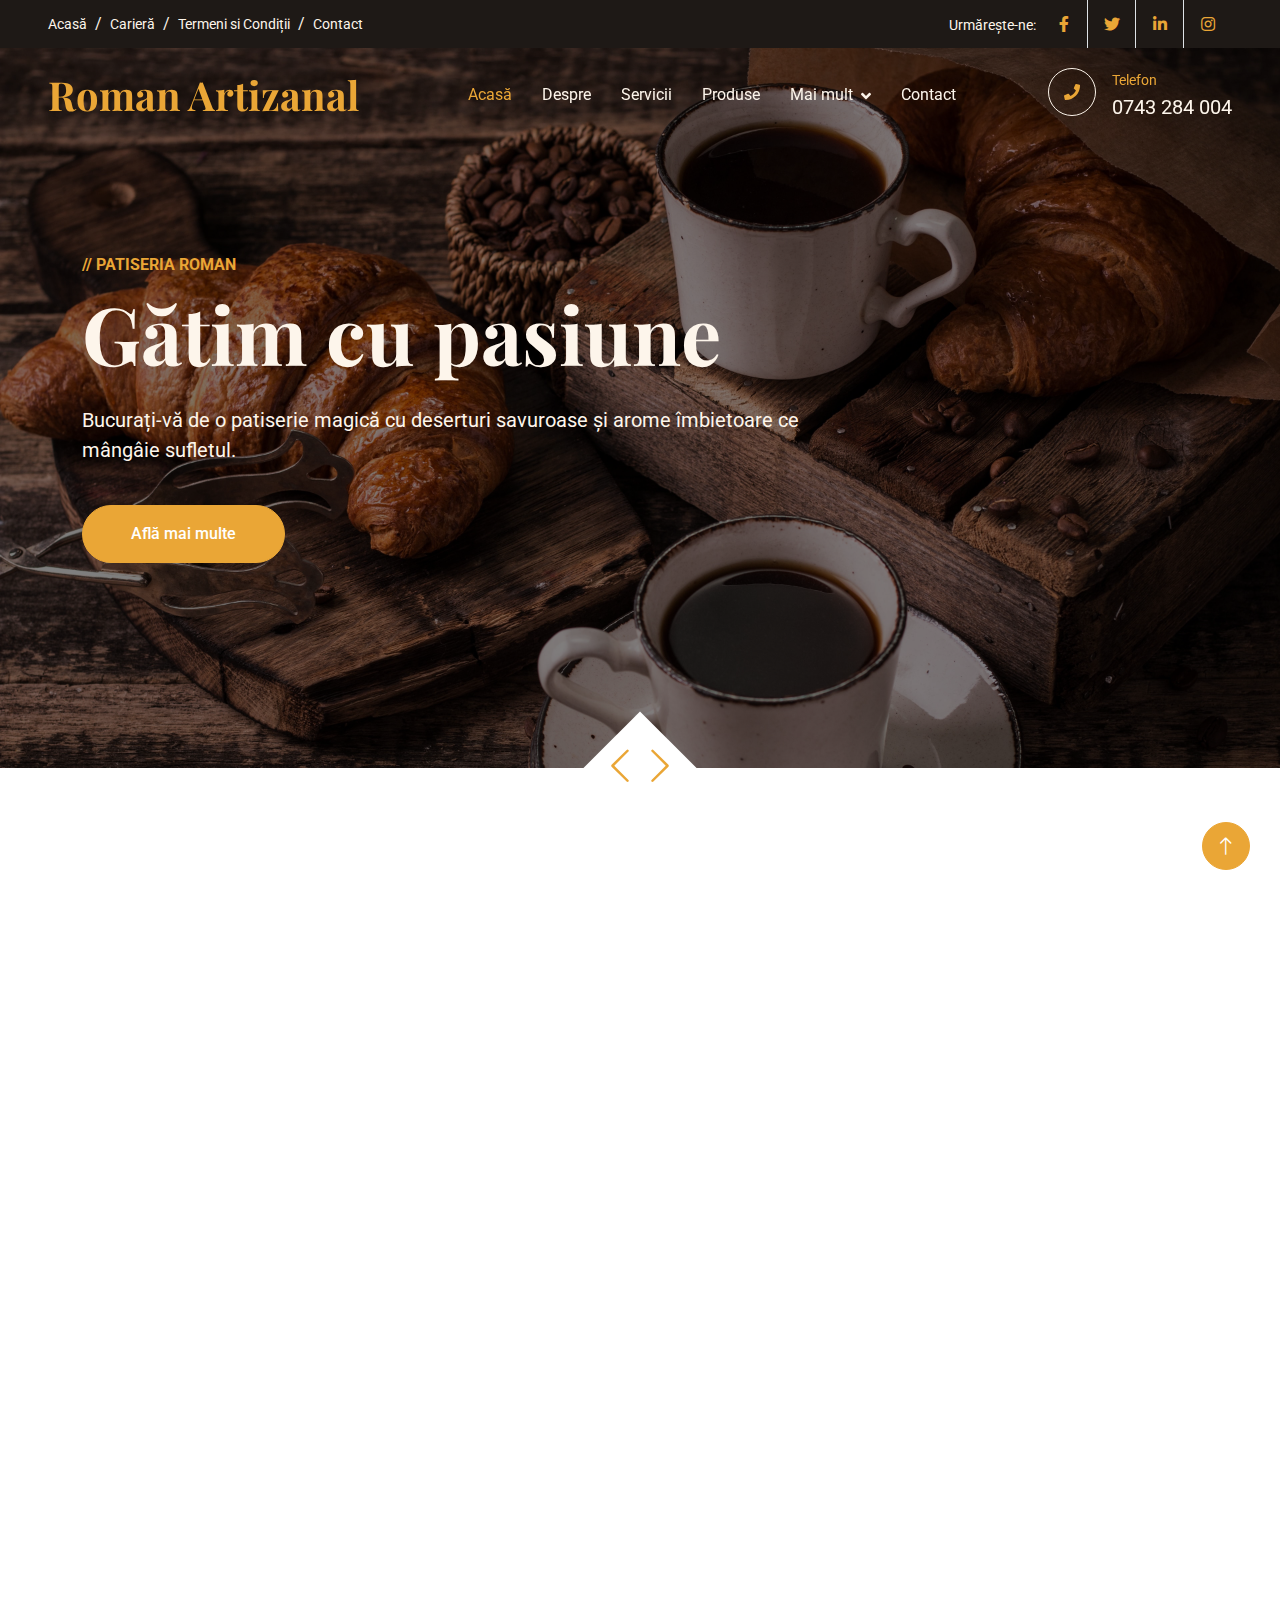
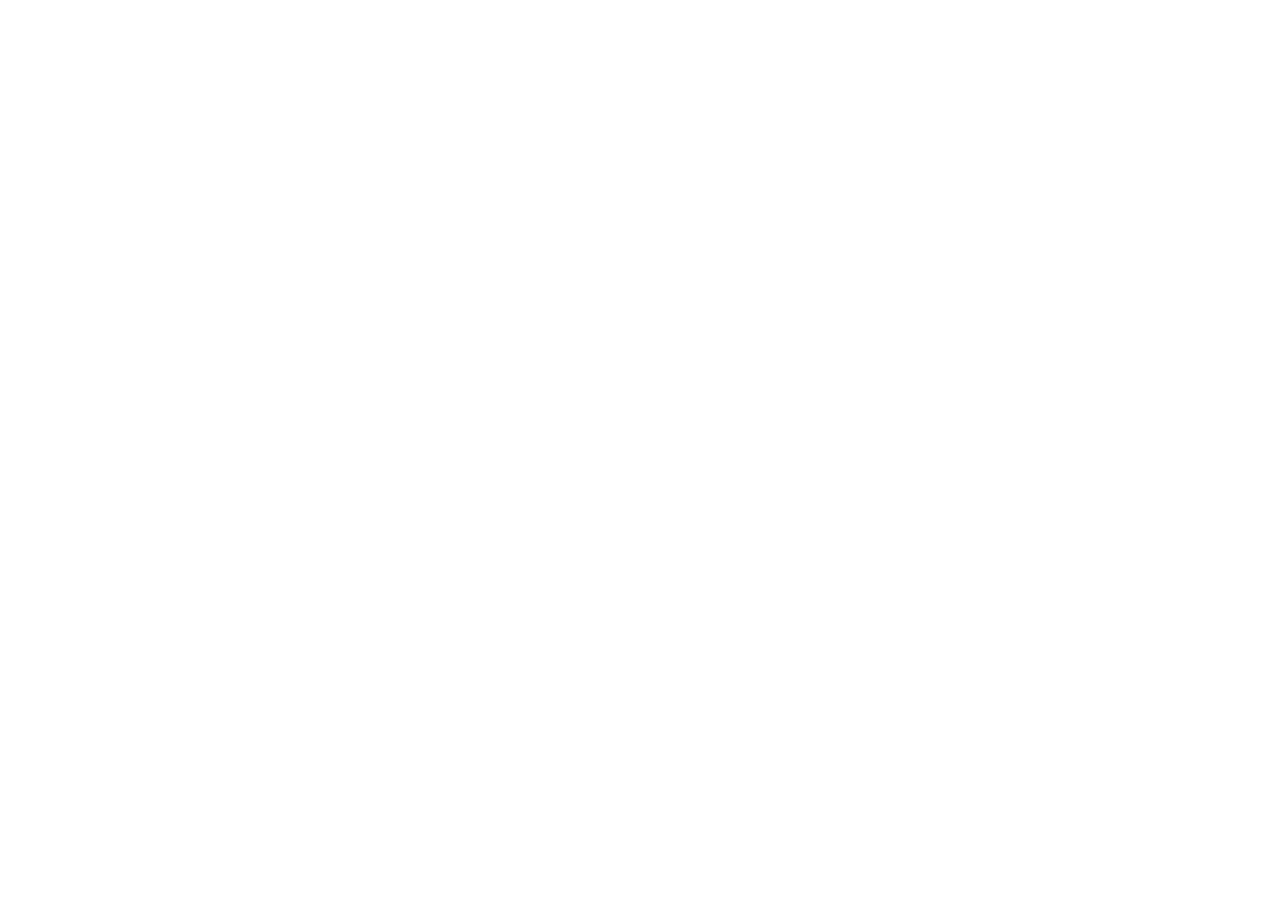
==== commit 1c104289: "- romanian version - all pages" ====
--- a/index.html
+++ b/index.html
@@ -78,15 +78,14 @@
     <div class="collapse navbar-collapse" id="navbarCollapse">
         <div class="navbar-nav mx-auto p-4 p-lg-0">
             <a href="index.html" class="nav-item nav-link active">Acasă</a>
-            <a href="about.html" class="nav-item nav-link">Despre</a>
-            <a href="service.html" class="nav-item nav-link">Servicii</a>
-            <a href="product.html" class="nav-item nav-link">Produse</a>
+            <a href="despre.html" class="nav-item nav-link">Despre</a>
+            <a href="servicii.html" class="nav-item nav-link">Servicii</a>
+            <a href="produse.html" class="nav-item nav-link">Produse</a>
             <div class="nav-item dropdown">
-                <a href="#" class="nav-link dropdown-toggle" data-bs-toggle="dropdown">Locații</a>
+                <a href="#" class="nav-link dropdown-toggle" data-bs-toggle="dropdown">Mai mult</a>
                 <div class="dropdown-menu m-0">
-                    <a href="team.html" class="dropdown-item">Our Team</a>
-                    <a href="testimonial.html" class="dropdown-item">Testimonial</a>
-                    <a href="404.html" class="dropdown-item">404 Page</a>
+                    <a href="echipa.html" class="dropdown-item">Echipa</a>
+                    <a href="recenzii.html" class="dropdown-item">Recenzii</a>
                 </div>
             </div>
             <a href="contact.html" class="nav-item nav-link">Contact</a>
@@ -118,7 +117,7 @@
                             <h1 class="display-1 text-light mb-4 animated slideInDown">Gătim cu pasiune</h1>
                             <p class="text-light fs-5 mb-4 pb-3">Bucurați-vă de o patiserie magică cu deserturi
                                 savuroase și arome îmbietoare ce mângâie sufletul.</p>
-                            <a href="" class="btn btn-primary rounded-pill py-3 px-5">Află mai multe</a>
+                            <a href="recenzii.html" class="btn btn-primary rounded-pill py-3 px-5">Află mai multe</a>
                         </div>
                     </div>
                 </div>
@@ -183,7 +182,7 @@
 <!-- Facts End -->
 
 
-<!-- About Start -->
+<!-- Despre Start -->
 <div class="container-xxl py-6">
     <div class="container">
         <div class="row g-5">
@@ -225,7 +224,7 @@
         </div>
     </div>
 </div>
-<!-- About End -->
+<!-- Despre End -->
 
 
 <!-- Footer Start -->
--- a/css/style.css
+++ b/css/style.css
@@ -230,7 +230,7 @@
 }
 
 
-/*** About ***/
+/*** Despre ***/
 .img-twice::before {
     position: absolute;
     content: "";
